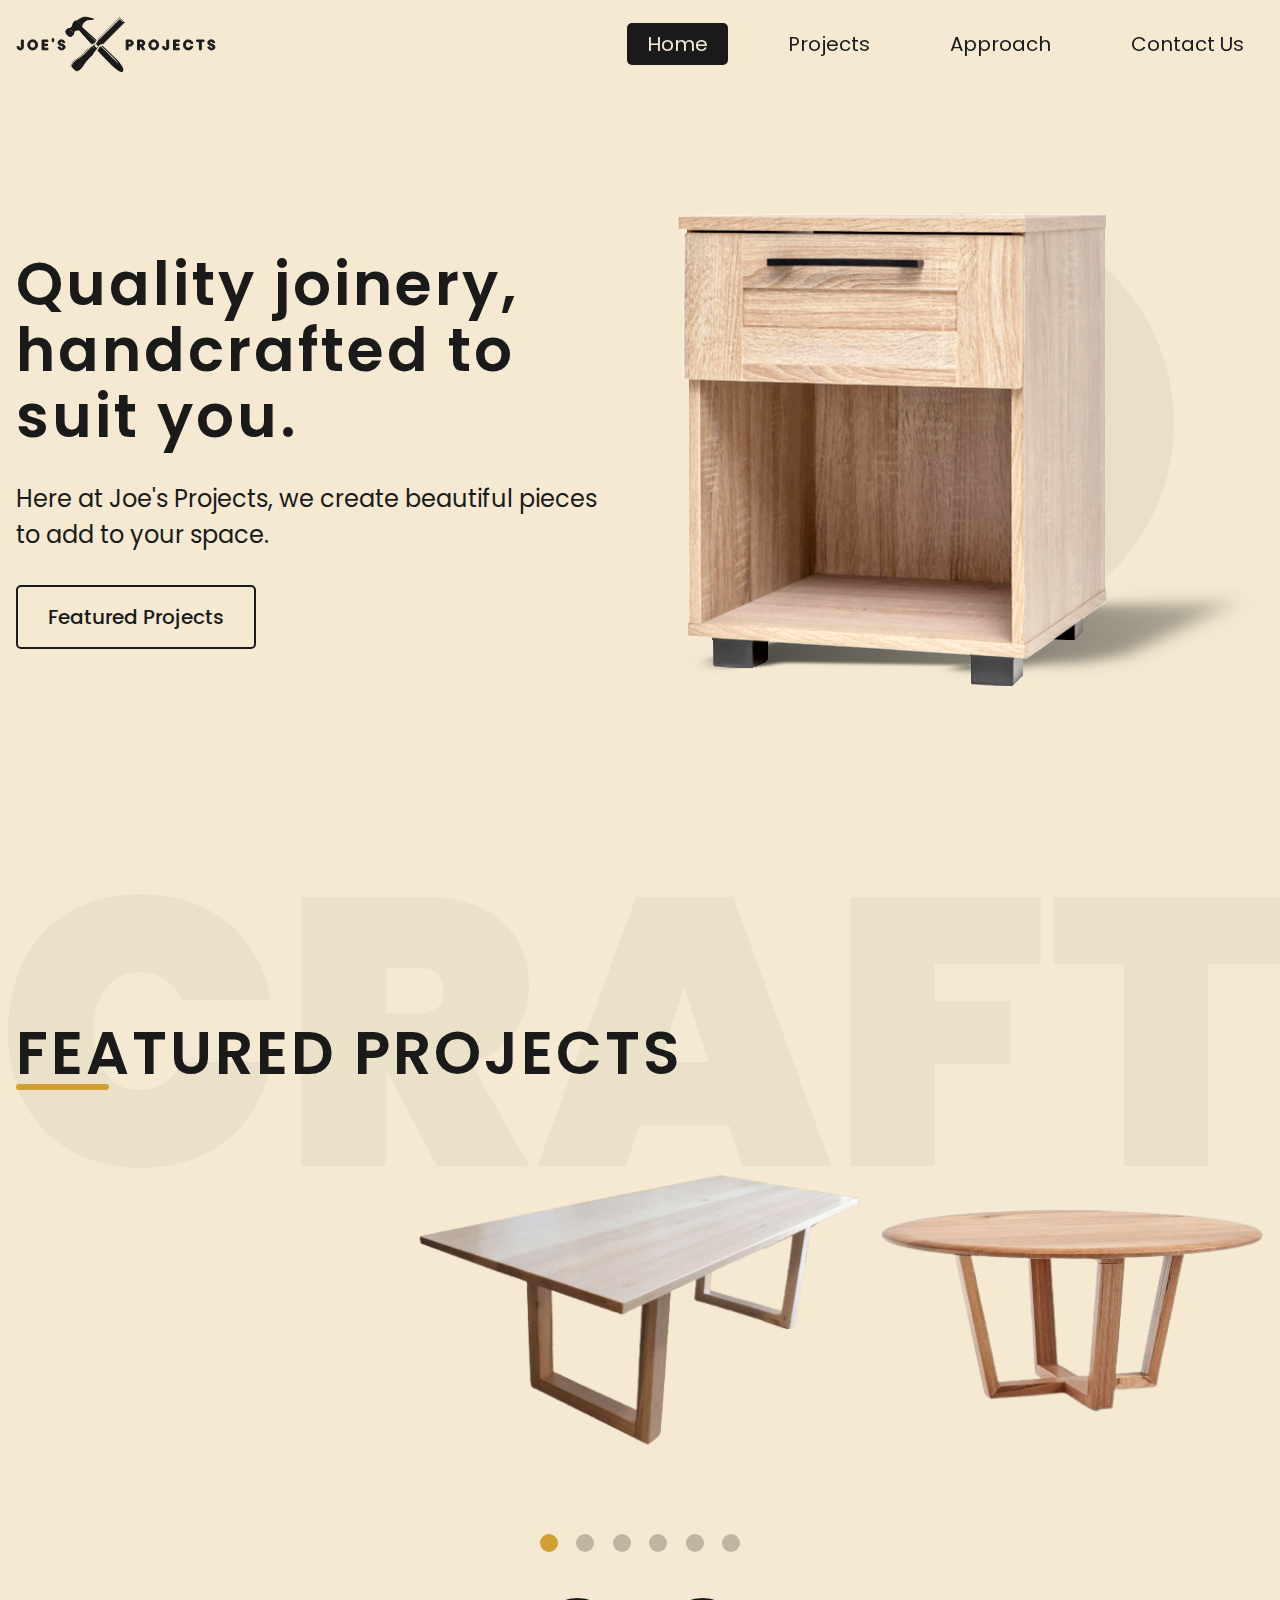
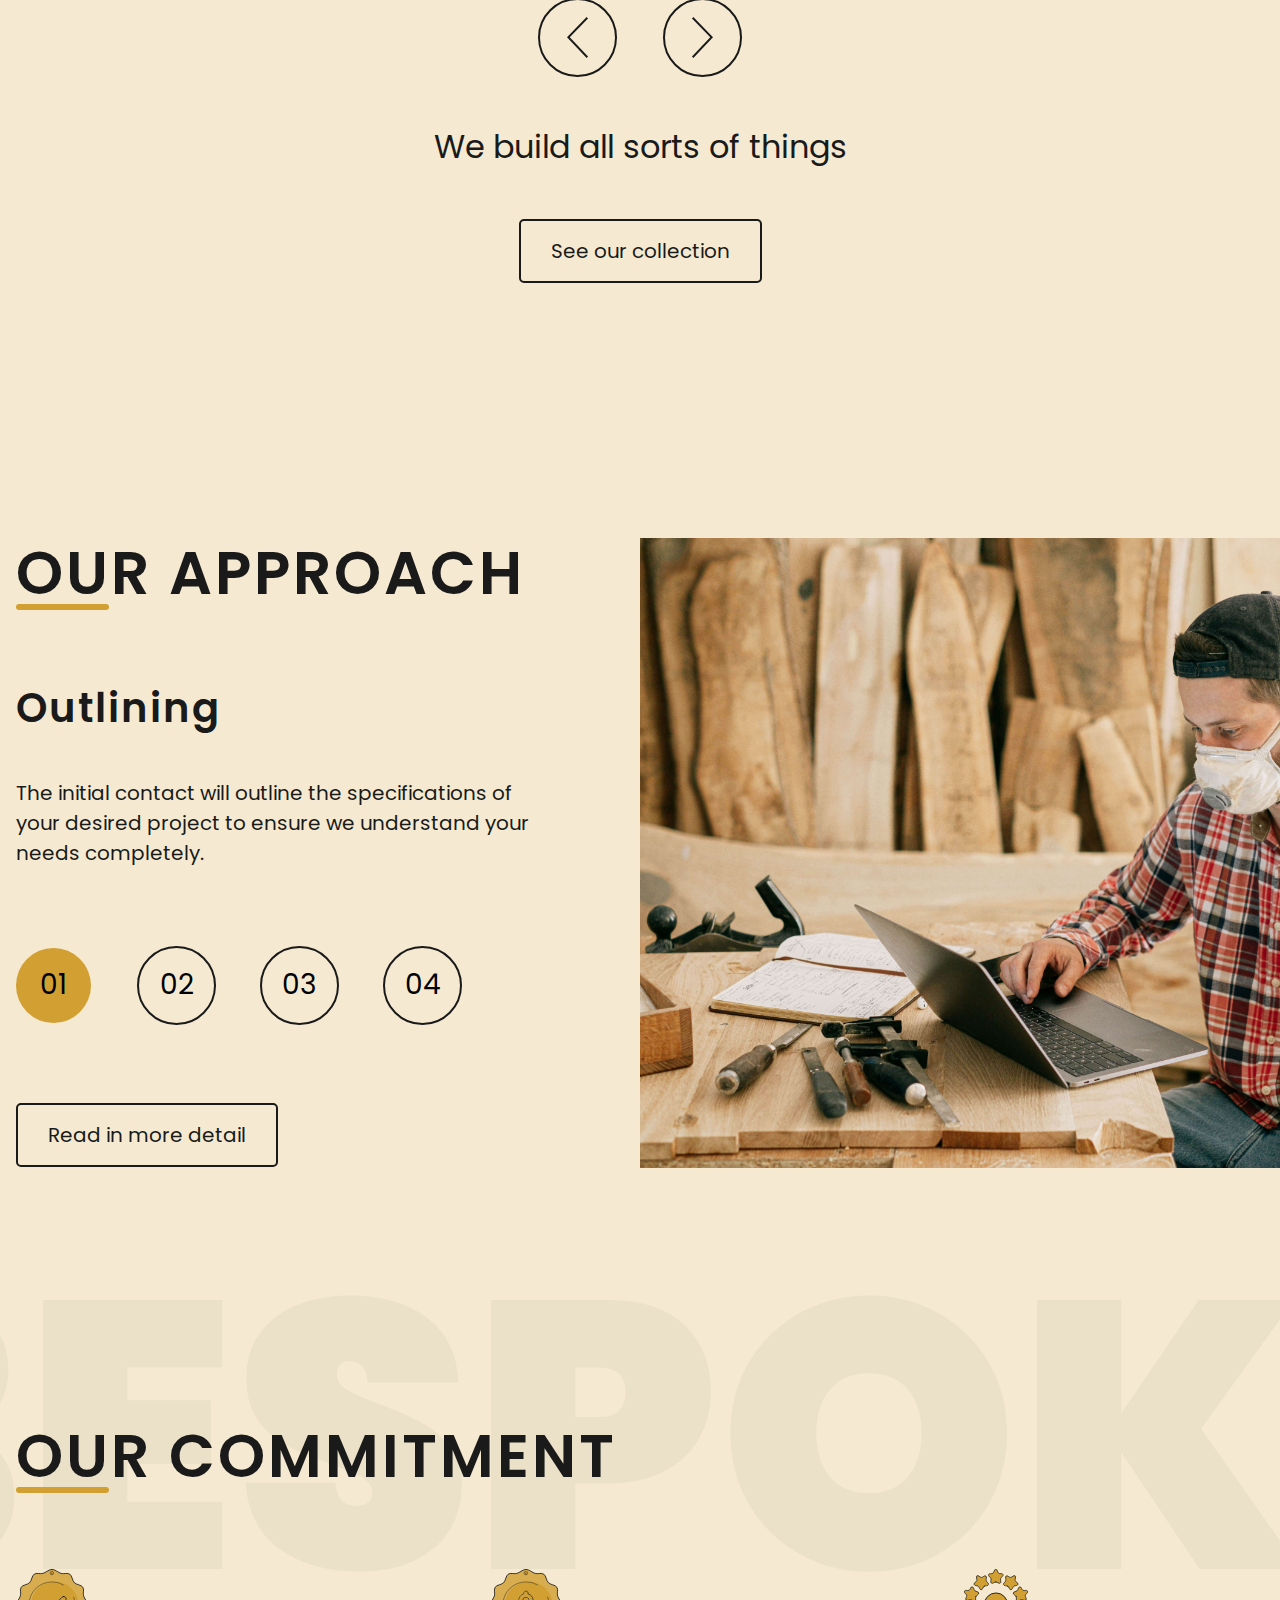
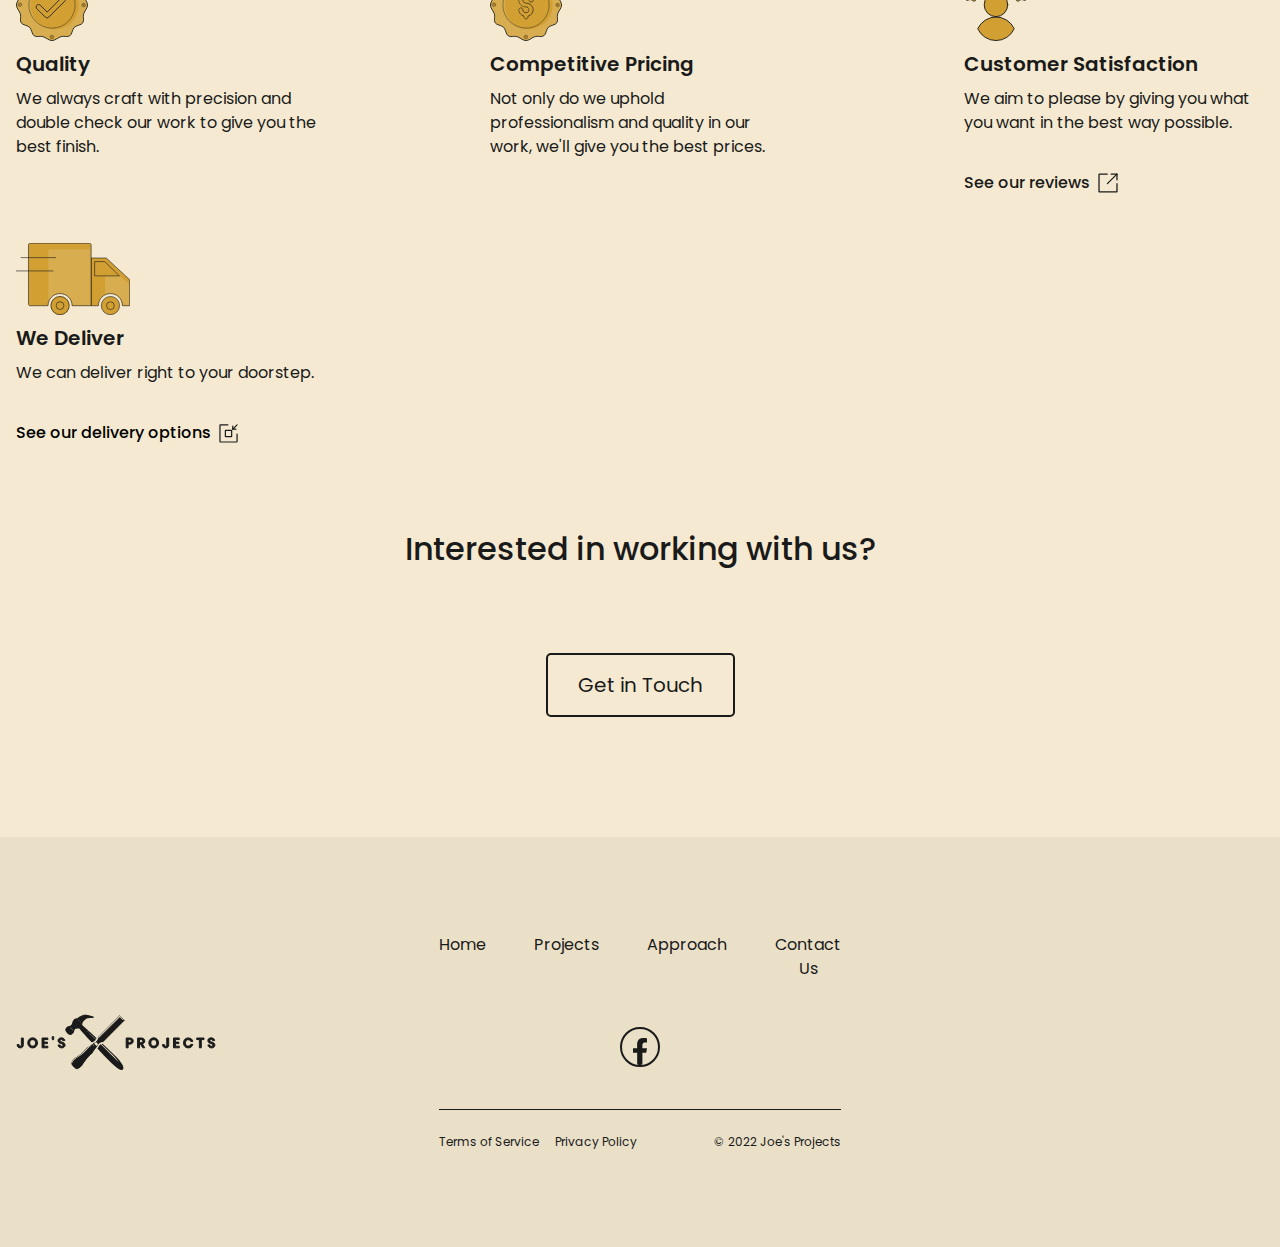
==== index.html @ 95c4b8c1 "Initial Commit" ====
<!DOCTYPE html>
<html lang="en">
<head>
    <meta charset="UTF-8">
    <meta http-equiv="X-UA-Compatible" content="IE=edge">
    <meta name="viewport" content="width=device-width, initial-scale=1.0">
    <title>Joe's Projects - Quality Joinery</title>

    <link rel="stylesheet" href="styles.css">

    <script src="./scripts/index.js" defer></script>
    <script src="./scripts/carousel.js" defer></script>
    <script src="./scripts/tabs.js" defer></script>
    <script src="./scripts/delivery-modal.js" defer></script>
</head>
<body>
    <a href="#main" class="skip-to-content">Skip to Content</a>

    <header class="primary-header">
        <div class="[ primary-header__container ] [ flex container ]">
            <a href="index.html">
                <img class="logo" src="./assets/logo.svg" alt="Joe's Projects">
            </a>

            <div class="nav-toggle-container">
                <div class="nav-toggle" role="button" aria-controls="primary-navigation" aria-expanded="false" aria-pressed="false">   
                    <span class="sr-only">Menu Toggle</span>
                </div>
            </div>

            <nav aria-label="primary navigation" data-visible="false" id="primary-navigation" class="[ primary-navigation ] [ fs-200 ]">        
                <ul class="[ primary-navigation__list ] [ flex ]">
                    <li>
                        <a class="[ primary-navigation__links active ] [ flex ]" href="index.html">Home</a>
                    </li>
                    <li>
                        <a class="[ primary-navigation__links ] [ flex ]" href="projects.html">Projects</a>
                    </li>
                    <li>
                        <a class="[ primary-navigation__links ] [ flex ]" href="approach.html">Approach</a>
                    </li>
                    <li>
                        <a class="[ primary-navigation__links ] [ flex ]" href="contact.html">Contact Us</a>
                    </li>
                </ul>
            </nav>
        </div>
    </header>    

    <main id="main">
        <header class="[ banner banner--home ] [ grid container ]">
            <div class="[ banner__content ] [ flex ]">
                <h1 class="fs-700">Quality joinery, handcrafted to suit you.</h1>
                <h3 class="fs-300">Here at Joe's Projects, we create beautiful pieces to add to your space.</h3>
                <a class="[ btn ] [ fs-200 fw-500 ]" href="#projects" data-align="start">Featured Projects</a>
            </div>
            <div class="banner__img">
                <img src="./assets/images/hero-image-transparent.png" alt="Bedside Table">
                <img class="banner__circle" src="./assets/circle.svg" alt="circle decoration">
            </div>
        </header>

        <section class="[ section ] [ grid fitscreen ]" aria-labelledby="projects">

            <h3 class="watermark uppercase">Craft</h3>

            <div class="[ section__content section__content--home ] [ grid container ]">               

                <h1 id="projects" class="[ section__title ] [ uppercase underline ]">Featured Projects</h1>

                <div class="[ section__carousel-container ] [ grid ]" aria-label="carousel">
                    <ul class="[ section__carousel ] [ flex ]" data-carousel>
                        <li class="[ section__carousel-item ] [ grid ]" data-carousel-item>
                            <img loading="lazy" src="./assets/images/tas-oak-dining-table-transparent.png" alt="tas oak dining table">
                        </li>
                        <li class="[ section__carousel-item ] [ grid ]" data-carousel-item>
                            <img loading="lazy" src="./assets/images/coffee-table-transparent.png" alt="coffee table">
                        </li>
                        <li class="[ section__carousel-item ] [ grid ]" data-carousel-item>
                            <img loading="lazy" src="./assets/images/shelf-transparent.png" alt="shelf">
                        </li>
                        <li class="[ section__carousel-item ] [ grid ]" data-carousel-item>
                            <img loading="lazy" src="./assets/images/dresser-transparent.png" alt="dresser">
                        </li>
                        <li class="[ section__carousel-item ] [ grid ]" data-carousel-item>
                            <img loading="lazy" src="./assets/images/coffee-table-2-transparent.png" alt="coffee table">
                        </li>
                        <li class="[ section__carousel-item ] [ grid ]" data-carousel-item>
                            <img loading="lazy" src="./assets/images/bedside-tables-transparent.png" alt="bedside tables">
                        </li>
                    </ul>
                </div>

                <div class="[ carousel-indicator-container ] [ flex ]" aria-label="carousel indicators">
                    <div class="carousel-indicator"></div>
                    <div class="carousel-indicator"></div>
                    <div class="carousel-indicator"></div>
                    <div class="carousel-indicator"></div>
                    <div class="carousel-indicator"></div>
                    <div class="carousel-indicator"></div>
                </div>

                <div class="[ carousel-btn-container ] [ flex ]">
                    <button class="[ carousel-btn hover-state ] [ grid ]" data-carousel-button="prev">
                        <img src="./assets/previous.svg" alt="previous button">
                    </button>
                    <button class="[ carousel-btn hover-state ] [ grid ]" data-carousel-button="next">
                        <img src="./assets/next.svg" alt="next button">
                    </button>
                </div>

                <p class="fs-500" style="text-align: center">We build all sorts of things</p>
                
                <a class="[ btn ] [ fs-200 ]" href="projects.html">See our collection</a>

            </div>
            
        </section>

        <section class="[ section ] [ grid fitscreen ]" aria-labelledby="approach">

            <div class="[ section__content section__content--home ] [ grid container ]" data-approach-content>               

                <div class="grid">
                    <h1 id="approach" class="[ section__title ] [ uppercase underline ]">Our Approach</h1>      
                    
                    <div class="section__tab-content-container">
                        <div class="tab-content" data-tab-content>
                            <h2>Outlining</h2>
                            <p class="fs-200">The initial contact will outline the specifications of your desired project to ensure we understand your needs completely.</p>
                        </div>

                        <div class="tab-content" data-tab-content>
                            <h2>Selection & Prep</h2>
                            <p class="fs-200">We'll use the finest Tasmanian Oak timber or procure any particular type of wood you'd like and begin to prep all the pieces.</p>
                        </div>

                        <div class="tab-content" data-tab-content>
                            <h2>Crafting</h2>
                            <p class="fs-200">With the art of craft, the pieces come together and form the ideal shape. We'll double check our work to ensure perfection.</p>
                        </div>

                        <div class="tab-content" data-tab-content>
                            <h2>Finishing</h2>
                            <p class="fs-200">We'll finish off with a thorough sanding and one or more layers of coating to give your piece a beatiful dark tone and long lasting protection.
                            </p>
                        </div>
                    </div>

                    <div class="[ tab-list ] [ flex ] [ fs-400 ]" aria-label="tabs" role="tablist">
                        <button id="outlining" aria-selected="false" role="tab" class="[ tab hover-state ] [ grid ]" tabindex="0">01</button>
                        <button id="selection" aria-selected="false" role="tab" class="[ tab hover-state ] [ grid ]" tabindex="-1">02</button>
                        <button id="crafting" aria-selected="false" role="tab" class="[ tab hover-state ] [ grid ]" tabindex="-1">03</button>
                        <button id="finishing" aria-selected="false" role="tab" class="[ tab hover-state ] [ grid ]" tabindex="-1">04</button>
                    </div>

                    <a class="[ btn ] [ fs-200 ]" href="process.html" data-align="start">Read in more detail</a>
                </div>

                <div class="video-container obj-fit">
                    <img loading="lazy" class="video" src="./assets/images/requirements.jpg" alt="Gathering your requirements">
                </div>

            </div>

        </section>

        <section class="[ section ] [ grid fitscreen ]" aria-labelledby="assurance">

            <h3 class="watermark uppercase">Bespoke</h3>

            <div class="[ section__content section__content--home ] [ grid container ]" data-assurance-content>

                <h1 id="assurance" class="[ section__title ] [ uppercase underline ]">Our Commitment</h1>
                
                <div class="section__card-container flex">
                    <div class="section__card grid">
                        <div>
                            <img loading="lazy" src="./assets/quality-icon.svg" alt="quality icon">
                            <p class="fs-200 fw-600">Quality</p>
                            <p class="">We always craft with precision and double check our work to give you the best finish.</p>
                        </div>
                    </div>

                    <div class="section__card grid">
                        <div>
                            <img loading="lazy" src="./assets/competitive-pricing-icon.svg" alt="competitive pricing icon">
                            <p class="fs-200 fw-600">Competitive Pricing</p>
                            <p class="">Not only do we uphold professionalism and quality in our work, we'll give you the best prices.</p>
                        </div>
                    </div>
                            

                    <div class="section__card grid">
                        <div>
                            <img loading="lazy" src="./assets/customer-satisfaction-icon-2.svg" alt="customer satisfaction icon">
                            <p class="fs-200 fw-600">Customer Satisfaction</p>
                            <p class="">We aim to please by giving you what you want in the best way possible.</p>
                        </div>
                        <a class="[ flex ] [ fw-500 ]" href="#facebook-page" target="_blank" style="--gap: .5rem; align-items: center">
                            <span>See our reviews</span>
                            <img width="20" height="20" src="./assets/new-tab-icon.svg" alt="new tab icon">
                        </a>
                    </div>
                            

                    <div class="section__card grid">
                        <div>
                            <img loading="lazy" src="./assets/delivery-icon.svg" alt="delivery icon">
                            <p class="fs-200 fw-600">We Deliver</p>
                            <p class="">We can deliver right to your doorstep.</p>
                        </div>
                        <button class="[ flex ] [ fw-500 ]" data-open-modal-btn style="--gap: .5rem; align-items: center">
                            <span>See our delivery options</span> 
                            <img width="20" height="20" src="./assets/dialog.svg" alt="new tab icon">
                        </button>
                    </div>
                </div>
                    

                <p class="fs-500 fw-500" style="text-align: center;">Interested in working with us?</p>

                <a class="[ btn ] [ fs-200 ]" href="contact.html">Get in Touch</a>  
            </div>

            <dialog class="[ modal modal--delivery ]" data-delivery-modal>

                <div class="[ modal__container ] [ grid container ]">
                    <div role="button" aria-pressed="false" class="[ close-btn-container ] [ grid ]" data-close-btn>
                        <div class="close-btn">   
                            <span class="sr-only">Close Menu</span>
                        </div>
                    </div>
                
                    <div class="[ modal__content ] [ grid ]">
                        <div class="flow">
                            <div class="modal__delivery-type">
                                <p class="fs-400 fw-500">Personal Delivery</p>
                            </div>
                            <div class="[ modal__icon ] [ flex ]">
                                <img src="./assets/delivery-car-icon.svg" alt="car">
                            </div>
                            <div class="modal__text">
                                <p class="fs-200">We'll personally deliver your order within a 200km radius of our operating quarters, and depending on the size or quantity of your order.</p>
                                <p  style="margin-block-start: 1rem"><span class="fw-500 text-tertiary">Rate:</span> $50 + $2/km anywhere beyond a 50km radius</p>
                            </div>
                        </div>
                        
                        <div class="flow">
                            <div class="modal__delivery-type">
                                <p class="fs-400 fw-500">Courier Service</p>
                            </div>
                            <div class="[ modal__icon ] [ flex ]">
                                <img src="./assets/delivery-icon.svg" alt="truck">
                            </div>
                            <div class="modal__text">
                                <p class="fs-200">We have a courier service which can deliver where ever you'd like. Details about cost can be given upon receiving a quote from the courier.</p>
                            </div>
                        </div> 
                    </div>
                </div>

            </dialog>

        </section>
    </main>

    <footer class="[ footer ] [ bg-secondary ]">
        <div class="[ footer__container ] [ grid container ]">
            <div class="footer__logo">
                <a href="index.html">
                    <img class="logo" src="./assets/logo.svg" alt="Joe's Projects">
                </a>
            </div>
            <div class="[ footer__content ] [ grid ]">
                <nav class="footer__upper" aria-label="primary navigation">
                    <ul class="[ footer__upper-nav ] [ flex ]">
                        <li><a href="index.html">Home</a></li>
                        <li><a href="projects.html">Projects</a></li>
                        <li><a href="approach.html">Approach</a></li>
                        <li><a href="contact.html">Contact Us</a></li>
                    </ul>
                </nav>
                <div class="[ footer__middle hover-state ] [ grid ]">
                    <a href="#facebook"><img src="./assets/facebook-icon.svg" alt="facebook link"></a>
                </div>
                <div class="[ footer__lower ] [ flex ]">            
                    <ul class="[ footer__lower-nav ] [ flex ]">
                        <li>
                            <a href="#terms">Terms of Service</a>
                        </li>
                        <li>
                            <a href="privacy-policy.html">Privacy Policy</a>
                        </li>
                    </ul>
                    <p>&copy; 2022 Joe's Projects</p>
                </div>
            </div>
        </div>
    </footer>
</body>
</html>
---- styles.css ----
@import url('https://fonts.googleapis.com/css2?family=Poppins:wght@400;500;600;700&display=swap');

:root {
    --clr-primary: 42 64% 89%;
    --clr-secondary: 42 45% 85%;
    --clr-tertiary: 41 64% 51%;
    --clr-light: 60 40% 96%;
    --clr-dark: 0 0% 10%;

    --ff-sans: 'Poppins', sans-serif;

    --fs-700: 2rem;
    --fs-600: 1.75rem;
    --fs-500: 1.5rem;
    --fs-400: 1.25rem;
    --fs-300: 1rem;
    --fs-200: 1rem;

    --fw-900: 900;
    --fw-700: 700;
    --fw-600: 600;
    --fw-500: 500;

    --letter-spacing-1: 0.1em;
    --letter-spacing-2: 0.075em;
    --letter-spacing-3: 0.05em;
    --letter-spacing-4: 0.025em;

    --nav-padding: 2em;

    --nav-link-padding-block: .3em;
    --nav-link-padding-inline: 1em;

    --btn-padding-block: .75em;
    --btn-padding-inline: 1.5em;

    --footer-padding-block: 6rem;
}

@media (min-width: 48em) {
    :root {
        --fs-700: 2.5rem;
        --fs-600: 2rem;
        --fs-500: 1.75rem;
        --fs-400: 1.5rem;
        --fs-300: 1.25rem;
    }
}

@media (min-width: 64em) {
    :root {
        --fs-800: 23.75rem;
        --fs-700: 3.75rem;
        --fs-600: 2.5rem;
        --fs-500: 2rem;
        --fs-400: 1.75rem;
        --fs-300: 1.5rem;
        --fs-200: 1.25rem;
    }
}

/* ----------------- */
/*       Reset       */
/* ----------------- */

*,
*::before,
*::after {
    box-sizing: border-box;
}

html { scroll-behavior: smooth; }

body,
h1,
h2,
h3,
h4,
h5,
p,
figure,
picture {
    margin: 0;
    font-weight: 400;
}

body {
    min-height: 100vh;
    line-height: 1.5;
}

img,
picture {
    max-width: 100%;
    display: block;
}

input,
button,
textarea,
select {
    font: inherit;
    margin: 0;
}

ol,
ul {
    list-style: none;
    padding: 0;
    margin: 0;
}

button {
    padding: 0;
    background: none;
    border: 0;
}

a {
    color: unset;
    text-decoration: none;
}

@media (prefers-reduced-motion: reduce) {
    *,
    *::before,
    *::after {
        animation-duration: 0.01ms !important;
        animation-iteration-count: 1 !important;
        transition-duration: 0.01ms !important;
        scroll-behavior: auto !important;
    }
}

/* ----------------- */
/*      Globals      */
/* ----------------- */

body {
    background-color: hsl( var(--clr-primary) );
    color: hsl( var(--clr-dark) );
    font-family: var(--ff-sans);
    overflow-x: hidden;
}

h1,
h2 {
    font-weight: var(--fw-600);
    line-height: 1.1;
    letter-spacing: var(--letter-spacing-3);
}

h1 {
    font-size: var(--fs-700);
}

h2 { font-size: var(--fs-600); }

p { max-width: 65ch; }

button,
a,
div[role="button"] { cursor: pointer; }

:focus { outline: 1px solid hsl( var(--clr-dark) ); } 

/*
    1. General stylings
    1.1 Primary Header
    1.2 Navigation Toggle
    1.3 Primary Navigation
    1.4 Footer
    1.5 Modal
    1.6 Call-to-Action Buttons and Close Button
    1.7 Hover State for Interactive Elements
*/

/* 1.1 Primary Header */
.scroll-down .primary-header { transform: translateY(-100%); }

.primary-header {
    position: fixed;
    inset-inline: 0;
    z-index: 400;
    transition: .5s ease-in-out;
}

.primary-header__container {
    justify-content: space-between;
    align-items: center;
    padding: 1rem;
}

.logo { width: 100px; }

@media (min-width: 48em) {
    .logo { width: 150px; }
}

@media (min-width: 64em) {
    .logo { width: 200px; }
}

/* 1.2 Navigation Toggle */
.nav-toggle-container {
    display: grid;
    place-items: center end;
    position: relative;
    z-index: 300;
    width: 30px;
    height: calc(1rem + 3px * 3);
    cursor: pointer;
}

.nav-toggle { 
    position: relative; 
    width: 17px;
}

.nav-toggle::before,
.nav-toggle::after {
    content: '';
    position: absolute;
    inset-inline-end: 0;
}

.nav-toggle::before { 
    inset-block-start: -0.5rem; 
    width: 28px;
}

.nav-toggle::after { 
    inset-block-end: -0.5rem; 
    width: 28px;
}

.nav-toggle,
.nav-toggle::before,
.nav-toggle::after {
    height: 2px;
    background-color: hsl( var(--clr-dark) );
    border: 0;
    border-radius: 1.25rem;
    transition: 600ms cubic-bezier(.78,-0.37,.22,1.34);
}

.nav-toggle.inverse,
.nav-toggle.inverse::before,
.nav-toggle.inverse::after {
    background-color: hsl( var(--clr-primary) );
}

/* navigation toggle transition */
.nav-toggle[aria-pressed="true"]::before { opacity: 0; }

.nav-toggle[aria-pressed="true"],
.nav-toggle[aria-pressed="true"]::after { 
    width: 28px;
    background-color: hsl( var(--clr-primary) ); 
}

.nav-toggle[aria-pressed="true"] { transform: rotate(45deg); }

.nav-toggle[aria-pressed="true"]::after { 
    transform: rotate(-90deg) translateX(0.5rem); 
}

@media (min-width: 48em) {
    .nav-toggle-container { display: none; }
}

/* 1.3 Primary Navigation */
.primary-navigation__list { --gap: 2em; }

@media (max-width: 47.99em) {
    .primary-navigation {
        position: fixed;
        inset: 0;
        background-color: hsl( var(--clr-dark) );
        color: hsl( var(--clr-primary) );
        overflow-y: auto;
        transform: translateX(100%);
        transition: transform 300ms cubic-bezier(0.45, 0.05, 0.55, 0.95);
    }

    .primary-navigation[data-visible="true"] { transform: translateX(0); }

    .primary-navigation__list {
        flex-direction: column;
        align-items: center;
        justify-content: center;
        height: 100%;
        padding-block-end: calc(var(--nav-padding) + 24px);
        font-size: 1.75rem;
    }

    .primary-navigation__links { 
        justify-content: space-between;
        padding-inline: calc(var(--nav-padding) + 24px); 
    }
}

@media (min-width: 48em) {
    .primary-navigation__list {
        justify-content: flex-end;
        position: relative;
        width: max-content;
    }

    .primary-navigation__links {
        padding: var(--nav-link-padding-block) var(--nav-link-padding-inline);
        border-radius: 5px;
        transition: background-color 250ms ease-in-out;
    }

    .primary-navigation__links:hover,
    .primary-navigation__links:focus,
    .active {
        background-color: hsl( var(--clr-dark) );
        color: hsl( var(--clr-primary) );
    }

    .primary-navigation[data-inverse-state="inverse"] {
        color: hsl( var(--clr-primary) );
    }

    .primary-navigation[data-inverse-state="inverse"] .primary-navigation__links:hover,
    .primary-navigation[data-inverse-state="inverse"] .primary-navigation__links:focus,
    .primary-navigation[data-inverse-state="inverse"] .active {
        background-color: hsl( var(--clr-primary) );
        color: hsl( var(--clr-dark) );
    }
}

/* 1.4 Footer */
@media (max-width: 47.99em) {
    .footer { margin-block-start: 5rem; }
}

.footer { padding-block: var(--footer-padding-block); }

.footer__container { justify-items: center;}

.footer__content { 
    justify-items: center; 
    text-align: center;
}

.footer__content > * { width: 100%; }

.footer__upper-nav,
.footer__lower,
.footer__lower-nav { flex-direction: column; }

.footer__lower-nav { margin-block-end: 2rem; }

.footer__middle {
    place-items: end center;
    width: 36px;
}

.footer__lower { 
    position: relative; 
    margin-block-start: 1.25rem;
    font-size: 0.75em;
}

.footer__lower::before {
    content: '';
    position: absolute;
    inset-block-start: -1.5rem;
    inset-inline: 0;
    border-top: 1px solid hsl( var(--clr-dark) );
}

@media (min-width: 48em) {
    .footer__upper-nav { --gap: 3rem; }

    .footer__upper-nav,
    .footer__lower,
    .footer__lower-nav { flex-direction: row; }

    .footer__lower { justify-content: space-between; }

    .footer__lower-nav { margin-block-end: 0; }
}

@media (min-width: 64em) {
    .footer__container { grid-template-columns: repeat(3, 1fr); }

    .footer__logo { place-self: center start; }

    .footer__content { place-self: center; }
}

/* 1.5 Modal */
.modal {
    max-width: 1200px;
    background-color: hsl( var(--clr-dark) );
    border: 0;
    color: hsl( var(--clr-light) );
    opacity: 0;
    transition: opacity 200ms ease-in-out;
}

.modal::backdrop {
    background-color: #1a1a1a;
    opacity: .75;
}

.modal__container { 
    --gap: 1rem;
    align-items: center; 
    position: relative;
    width: 100%;
    height: 100%;
    padding-block: 2.625rem;
}

@media (max-width: 63.99em) {
    .modal {
        width: 100%;
        height: 100%;
        max-width: 100vw;
        max-height: 100vh;
    }

    .modal__container { --gap: 3rem; }
}

/* 1.6 Call-to-Action Buttons and Close Button */
.btn {
    place-self: center;
    padding: var(--btn-padding-block) var(--btn-padding-inline);
    border: 2px solid hsl( var(--clr-dark) );
    border-radius: 5px;
    transition: 250ms ease-in-out;
}

.btn:hover,
.btn:focus-within { 
    outline: 0;
    background-color: hsl( var(--clr-dark) );
    color:hsl( var(--clr-primary) ); 
}

@media (min-width: 64em) {
    .btn[data-align="start"] { place-self: start; }
}

.close-btn-container {
    place-content: center;
    place-self: start end;
    position: absolute;
    z-index: 1;
    width: 32px;
    aspect-ratio: 1;
    padding: 1.25rem;
    border: 2px solid hsl( var(--clr-light) );
    border-radius: 5px;
}

.close-btn {
    position: relative;
    width: 20px;
    transform: rotate(45deg);
}

.close-btn,
.close-btn::after {
    height: 2px;
    background-color: hsl( var(--clr-light) );
    border-radius: 5px;
}

.close-btn::after {
    content: '';
    position: absolute;
    inset-inline: 0;
    transform: rotate(-90deg);
}

/* 1.7 Hover State for Interactive Elements */
.hover-state {
    position: relative;
    z-index: 1;
    aspect-ratio: 1;
    cursor: pointer;
}

.hover-state::before,
.hover-state::after {
    content: '';
    position: absolute;
    z-index: -1;
    border-radius: 50%;
}

.hover-state::before {
    inset: 0;
    outline: 2px solid hsl( var(--clr-dark) ); 
    transition: outline 50ms ease;
}

.hover-state::after {
    inset: -1px;
    background-color: hsl( var(--clr-tertiary) );
    transform: scale(0);
    transition: transform 250ms ease;
}

.hover-state:hover::before,
.hover-state:focus::before { outline: 0; }

.hover-state:hover::after,
.hover-state:focus::after { transform: scale(1); }

/* home page */

/* banner */
.banner {
    align-items: center;
    position: relative;
    width: 100%;
    height: 100vh;
}

.banner--contact { max-height: 640px; }

.banner__content {
    --gap: 2rem;
    flex-direction: column;
    align-items: center;
    justify-self: center;
    text-align: center;
}

.banner__img { display: none; }

@media (min-width: 48em) {
    .banner__content { width: 75%; }
}

@media (min-width: 64em) {
    .banner--home { grid-template-columns: repeat(2, 1fr); }

    .banner__content {
        align-items: flex-start;
        justify-self: start;
        width: 100%;
        text-align: start;
    }

    .banner__title {
        width: 100%;
        text-align: center;
    }

    .banner__img { 
        display: grid; 
        justify-items: center;
        position: relative;
    }

    .banner__img :first-child { justify-self: end; }

    .banner__circle { 
        position: absolute; 
        z-index: -1;
        width: 70%;
    }
}

/* sections */
.section { 
    align-items: center;
    position: relative; 
}

.watermark { display: none; }

@media (min-width: 64em) {
    .watermark { 
        display: block;
        place-self: start center;
        position: absolute;
        z-index: -1;
        font-size: var(--fs-800);
        font-weight: 900;
        line-height: 0.7;
        opacity: .04;
    }
}

.section__content { 
    place-items: center;
    width: 100%;
}

.section__content[data-approach-content],
.section__content[data-assurance-content] { --gap: 5rem; }

.section__title { 
    justify-self: center; 
    text-align: center;
}

@media (min-width: 48em) {
    .section__content--home { padding-block: 7.5rem; }
}

@media (min-width: 64em) {
    .section__content--projects { padding-block: 15rem; }

    .section__content[data-approach-content] { 
        grid-auto-flow: column; 
        place-items: center start;
    }

    .section__title { 
        justify-self: start; 
        text-align: start;
    }
}

@media (min-width: 121em) {
    .section__content--home { position: relative; }
}

.section__carousel-container { 
    place-items: center;
    position: relative;
    width: 100%;
    padding-block: 3rem;
    /* background-color: hsl( var(--clr-secondary) ); */
    overflow: hidden;
    /* box-shadow: 0 0 0 100vmax hsl( var(--clr-secondary) ); */
    /* clip-path: inset(0 -100vmax); */
}

.section__carousel {
    --gap: 3rem;
    --items-in-view: 1.25;
    width: calc(100% / var(--items-in-view));
    min-height: 100%;
    transform: translateX(0);
    transition: transform 1s cubic-bezier(.58,.01,.17,1);
}

.section__carousel-item {
    place-items: center;
    flex: 0 0 100%;
}

@media (min-width: 48em) {
    .section__carousel { --items-in-view: 3.25; }

    .current-item { transform: scale(1.15); }
}

.carousel-indicator-container,
.carousel-btn-container {
    --gap: 0;
    align-items: center;
    justify-content: space-between;
    width: clamp(100px, 16vw + 1rem, 200px)
}

.carousel-indicator { 
    width: clamp(10px, 2vw, 18px);
    aspect-ratio: 1;
    background-color: hsl( var(--clr-dark) / .25 );
    border-radius: 50%;
    cursor: pointer;
}

.current-indicator { background-color: hsl( var(--clr-tertiary) ); }

.carousel-btn,
.tab { 
    place-items: center;
    width: clamp(40px, 6vw + 1rem, 75px);
    border-radius: 50%;
}

.carousel-btn:focus,
.tab:focus { outline: 0; }

@media (max-width: 63.99em) {
    .carousel-btn img { height: 80%; }
}

.tab-content { 
    display: none;
    text-align: center;
}

.current-tab-content { 
    display: grid; 
    gap: 3rem;
}

.tab[aria-selected="true"] { background-color: hsl( var(--clr-tertiary) ); }

.tab[aria-selected="true"]::before { outline: 0 !important; }

.tab-content > p { max-width: 45ch; }

.video-container { display: none; }

@media (min-width: 64em) {
    .video-container { 
        display: block; 
        position: absolute; 
        inset-inline-end: 0;      
        z-index: -1;
        width: 40%;
        height: 70%;
    }
}

@media (min-width: 75em) {
    .video-container { width: 50%; }
}

.tab-list { 
    --gap: 1rem;
    justify-content: space-evenly; 
}

@media (min-width: 48em) {
    .tab-list { 
        --gap: 3rem; 
        justify-content: center;
    }
}

@media (min-width: 64em) {
    .tab-content { text-align: start; }

    .tab-list { justify-content: flex-start; }
}

.section__card-container {
    --gap: 3rem;
    flex-wrap: wrap;
    align-items: flex-start;
    justify-content: center;
    width: 100%;
}

.section__card { 
    --gap: 1.75rem;
    justify-items: center;
    max-width: 30ch;
    text-align: center;
}

.section__card > div > * { margin-block-end: .5rem; }

.section__card > div > img { 
    margin-inline: auto;
    height: 72px; 
}

@media (min-width: 45em) {
    .section__card { align-self: stretch; }

    .section__card > a,
    .section__card > button { 
        align-self: end;
        height: 24px; 
    }
}

@media (min-width: 64em) {
    .section__card-container { justify-content: space-between; }

    .section__card {  
        justify-items: start;
        text-align: start;
    }

    .section__card > div > img { 
        margin-inline: 0;
        height: 72px; 
    }
}

/* delivery modal */
.modal__content { 
    place-items: center;
    margin-block: .5rem;
    text-align: center;
}

@media (max-width: 47.99em) {
    .modal__delivery-type { margin-inline: auto; }
}

.modal__delivery-type {
    position: relative;
    width: max-content;
}

.modal__delivery-type::after {
    content: '';
    position: absolute;
    inset-block-end: 0;
    inset-inline: 0;
    border-bottom: 2px solid hsl( var(--clr-tertiary) );
}

.modal__icon { justify-content: center; }

.modal__icon img {
    width: 100px;
    aspect-ratio: 1;
}

@media (min-width: 48em) {
    .modal__content {
        grid-auto-flow: column;
        align-items: start;
        text-align: start;
    }

    .modal__content > * { width: 90%; }

    .modal__icon { justify-content: flex-start; }
}

/* projects page */
.category-select-container {
    position: relative;
    width: 100%;
    margin-block: 1rem 3rem;
    border: 2px solid hsl( var(--clr-dark) );
    border-radius: 5px;
}

.category-select {
    width: 100%;
    padding: .5em .75em;
    background-color: transparent;
    border: 0;
    cursor: pointer;
    appearance: none;
}

.dropdown-arrow {
    position: absolute;
    inset-block-start: 50%;
    inset-inline-end: 1rem;
    transform: translateY(-50%);
    pointer-events: none;
}

.projects-grid { grid-auto-rows: 1fr; }

@media (min-width: 48em) {
    .category-select-container {
         width: min(calc(50% - 1.5rem), 430px); 
         margin-block-end: 5rem;
    }

    .projects-grid { grid-template-columns: repeat(2, 1fr); }
}

@media (min-width: 64em) {
    .projects-grid { 
        --gap: 5rem; 
        grid-template-columns: repeat(3, 1fr); 
    }
}

.project-container {
    position: relative;
    z-index: 99;
    border-radius: 5px;
    cursor: pointer;
}

@media (min-width: 64em) {
    .project-container {
        transition: all 600ms cubic-bezier(.46,.03,.52,.96);
    }
}

.project-container .close-btn-container {
    position: absolute;
    inset-inline-end: 0;
    margin: 1rem;
    z-index: 101;
    opacity: 0;
    transition: opacity 1s cubic-bezier(.8,.01,.19,.98);
}

.project-image { 
    height: 100%; 
    border-radius: 5px;
    overflow: hidden;
}

/* 
    project modal
    mobile/tablet image expand 
*/
@media (max-width: 67.5em) {
    .modal__project-image {
        place-content: center;
        position: absolute;
        width: 100%;
        height: 100%;
        min-width: 100vw;
        min-height: 100vh;
        margin-inline-start: 50%;
        transform: translateX(-50%);
    }

    .modal__project-image img {
        width: 100%;
        height: 100%;
        margin-inline: auto;
        object-fit: contain;
    }
}

/* desktop image expand */
@media (min-width: 67.51em) {
    .enlarge {
        z-index: 100;
        transform: scale(1.75);
        box-shadow: 0px 0px 18px 0px hsl( var(--clr-dark) / .6 );
    }

    .enlarge .close-btn-container { 
        opacity: 1; 
        transform: scale(1);
    }
}

/* process page */
.section[data-background="secondary"] { background-color: hsl( var(--clr-secondary) ); }

.section__content--approach {
    max-height: 100vh;
    padding-block: 3rem;
}

.section-approach__images-container { 
    position: relative; 
    width: 100%;
}

.section-approach__svg-container {
    position: absolute;
    z-index: 40;
    width: 100%;
    overflow: hidden;
}

@media (max-width: 47.99em) {
    .section-approach__svg-container {
        justify-self: end;
        inset-block-end: 0;
        height: 150px;
        text-align: end;
        transform: translateY(75px);
    }
}

@media (max-width: 63.99em) {
    .section-approach__image {
        min-width: 100vw;
        aspect-ratio: 2 / 1;
        margin-inline: calc(50% - 50vw);
    }
}

.section-approach__content {
    flex-direction: column;
}

.svg {
    display: inline-block;
    height: 100%;
    vertical-align: middle;
    fill: transparent;
    stroke: hsl( var(--clr-dark) );
    stroke-width: 2.5;
}

.selection.svg { width: 75%; }

.animate-svg .clr-primary > * {
    animation: dashOffset 2s ease forwards,
               fillColourPrimary 500ms 2s ease forwards;
}

.animate-svg .clr-secondary > * {
    animation: dashOffset 2s ease forwards,
               fillColourSecondary 500ms 2s ease forwards;
}

.animate-svg .clr-tertiary > * {
    animation: dashOffset 2s ease forwards,
               fillColourTertiary 500ms 2s ease forwards;
}

.animate-svg .clr-dark > * {
    animation: dashOffset 2s ease forwards,
               fillColourDark 500ms 2s ease forwards;
}

@keyframes dashOffset {
    to { stroke-dashoffset: 0; }
}

@keyframes fillColourPrimary {
    to { fill: hsl( var(--clr-primary) ); }
}

@keyframes fillColourSecondary {
    to { fill: hsl( var(--clr-secondary) ); }
}

@keyframes fillColourTertiary {
    to { fill: hsl( var(--clr-tertiary) ); }
}

@keyframes fillColourDark {
    to { fill: hsl( var(--clr-dark) ); }
}

.section-approach__heading > * { 
    font-size: var(--fs-700); 
    font-weight: var(--fw-600);
}

.section-approach__text { font-size: var(--fs-300); }

@media (min-width: 48em) {
    .section-approach__images-container {
        grid-auto-flow: column;
        align-items: center;
    }

    .section-approach__svg-container { height: 175px; }

    .section-approach__svg-container.even { text-align: end; }

    .section:nth-of-type(1) .section-approach__image { clip-path: polygon(25% 0%, 100% 0%, 100% 100%, 50% 100%); }
    .section:nth-of-type(2) .section-approach__image { clip-path: polygon(0% 0%, 75% 0%, 50% 100%, 0% 100%); }
    .section:nth-of-type(3) .section-approach__image { clip-path: polygon(50% 0%, 100% 0%, 100% 100%, 25% 100%); }
    .section:nth-of-type(4) .section-approach__image { clip-path: polygon(0% 0%, 75% 0%, 50% 100%, 0% 100%); }
}

@media (min-width: 64em) {
    .section__content--approach {
        grid-auto-flow: column;
        align-items: center;
        height: 100vh;
    }

    .section-approach__images-container { align-self: stretch; }

    .section-approach__images-container[data-order="1"] { grid-column: 2 / 3; }

    .section-approach__svg-container { height: 225px; }

    .section-approach__content { --gap: 5rem; }

    .section-approach__heading {
        padding-inline-start: 2.5rem;
        border-inline-start: 7px solid hsl( var(--clr-dark) );
    }

    .section-approach__content[data-alignment="end"] > * { text-align: end; }

    .section-approach__content[data-alignment="end"] > .section-approach__heading { 
        padding-inline-end: 2.5rem; 
        border-inline-start: 0;
        border-inline-end: 6px solid hsl( var(--clr-dark) );
    }

    .section:nth-of-type(1) .section-approach__image { clip-path: polygon(0% 0%, 100% 0%, 100% 100%, 25% 100%);  }
    .section:nth-of-type(2) .section-approach__image { clip-path: polygon(0% 0%, 75% 0%, 100% 100%, 0% 100%); }
    .section:nth-of-type(3) .section-approach__image { clip-path: polygon(25% 0%, 100% 0%, 100% 100%, 0% 100%); }
    .section:nth-of-type(4) .section-approach__image { clip-path: polygon(0% 0%, 100% 0%, 75% 100%, 0% 100%); }

    .section-approach__text { max-width: 45ch; }
}

/* contact page */
.sections-wrapper { 
    --gap: 0;
    flex-direction: column; 
}

.section__content--contact { 
    --gap: 3rem;
    padding: 3rem !important; 
}

.section__contact-container { text-align: center; }

.section__contact-title span { position: relative; }

.section__contact-title span::after {
    content: '';
    position: absolute;
    inset-block-end: 0;
    inset-inline: 0;
    height: 2px;
    background-color: hsl( var(--clr-tertiary) );
}

.section__form input,
.section__form textarea { 
    width: 100%; 
    padding-block: .25rem;
    background-color: transparent;
    border: 2px solid hsl( var(--clr-dark) );
    border-radius: 5px;
}

.section__form input:focus,
.section__form textarea:focus {
    border: 2px solid hsl( var(--clr-tertiary) );
    outline: 0;
}

textarea { resize: none; }

.submit-btn { 
    width: 100%; 
    background-color: hsl( var(--clr-dark) );
    border: 0;
    color: hsl( var(--clr-primary) );
    letter-spacing: var(--letter-spacing-1);
}

.submit-btn:hover,
.submit-btn:focus { 
    background-color: hsl( var(--clr-tertiary) );
    color: hsl( var(--clr-dark) );
}

@media (min-width: 64em) {
    .sections-wrapper { 
        flex-direction: row;
        align-items: center;
        justify-content: center;
        padding-block: 7.5rem;
    }

    .section__content--contact { 
        justify-items: center; 
        min-width: 32.5em;
    }

    .section__contact-container { 
        width: 50%;
        text-align: start; 
    }

    .section__contact-title[data-form-title] { justify-self: start; }
}

/* ----------------- */
/*     Utilities     */
/* ----------------- */

/* layout */
.flex {
    display: flex;
    gap: var(--gap, 1rem);
}

.grid {
    display: grid;
    gap: var(--gap, 3rem);
}

.container {
    max-width: 92.75rem;
    padding-inline: 1rem;
    margin-inline: auto;
}

.full-width {
    width: 100vw;
    margin-inline-start: 50%;
    transform: translateX(calc(-50% - 2.5rem));
}

.fitscreen { min-height: 100vh; }

.obj-fit img {
    width: 100%;
    height: 100%;
    object-fit: cover;
}

.sr-only {
    position: absolute;
    width: 1px;
    height: 1px;
    padding: 0;
    margin: -1px;
    border: 0;
    overflow: hidden;
    clip: rect(0, 0, 0, 0);
    white-space: nowrap;
}

.skip-to-content {
    position: absolute;
    z-index: 9999;
    background: hsl( var(--clr-white) );
    padding: .5em 1em;
    margin-inline: auto;
    color: hsl( var(--clr-dark) );
    transform: translateY(-100%);
    transition: transform 250ms ease-in;
}

.skip-to-content:focus { transform: translateY(0); }

/* spacing */
.flow > *:where(:not(:last-child)) { margin-block-end: var(--flow, 1em); }

/* background/font colors */
.bg-light { background-color: hsl( var(--clr-light) ); }
.bg-dark { background-color: hsl( var(--clr-dark) ); }
.bg-primary { background-color: hsl( var(--clr-primary) ); }
.bg-secondary { background-color: hsl( var(--clr-secondary) ); }
.bg-tertiary { background-color: hsl( var(--clr-tertiary) ); }

.text-light { color: hsl( var(--clr-light) ); }
.text-dark { color: hsl( var(--clr-dark) ); }
.text-primary { color: hsl( var(--clr-primary) ); }
.text-secondary { color: hsl( var(--clr-secondary) ); }
.text-tertiary { color: hsl( var(--clr-tertiary) ); }

/* typography */
.ff-sans { font-family: var(--ff-sans); }
.ff-serif { font-family: var(--ff-serif); }
.ff-serif-italic { font-family: var(--ff-serif-italic); }
.ff-script { font-family: var(--ff-script); }

.fs-800 { font-size: var(--fs-800); }
.fs-700 { font-size: var(--fs-700); }
.fs-600 { font-size: var(--fs-600); }
.fs-500 { font-size: var(--fs-500); }
.fs-400 { font-size: var(--fs-400); }
.fs-300 { font-size: var(--fs-300); }
.fs-200 { font-size: var(--fs-200); }

.fw-900 { font-weight: var(--fw-900); }
.fw-700 { font-weight: var(--fw-700); }
.fw-600 { font-weight: var(--fw-600); }
.fw-500 { font-weight: var(--fw-500); }

.letter-spacing-1 { letter-spacing: var(--letter-spacing-1); }
.letter-spacing-2 { letter-spacing: var(--letter-spacing-2); }
.letter-spacing-3 { letter-spacing: var(--letter-spacing-3); }
.letter-spacing-4 { letter-spacing: var(--letter-spacing-4); }

.uppercase { text-transform: uppercase; }

/* decorative */
.overlay-dark { position: relative; }
.overlay-dark::after {
    content: '';
    position: absolute;
    inset: 0;
    background-color: hsl( var(--clr-dark) / .3 );
}

.underline {
    display: grid;
    position: relative;
}

.underline::after {
    content: '';
    justify-self: center;
    position: absolute;
    inset-block-end: -0.25rem;
    width: clamp(75px, 6vw + 1rem, 150px);
    height: 3px;
    background-color: hsl( var(--clr-tertiary) );
    border-radius: 100px;
}

@media (min-width: 48em) {
    .underline::after { height: 4px; }
}

@media (min-width: 64em) {
    .underline::after { 
        justify-self: start;
        height: 6px; 
    }
}
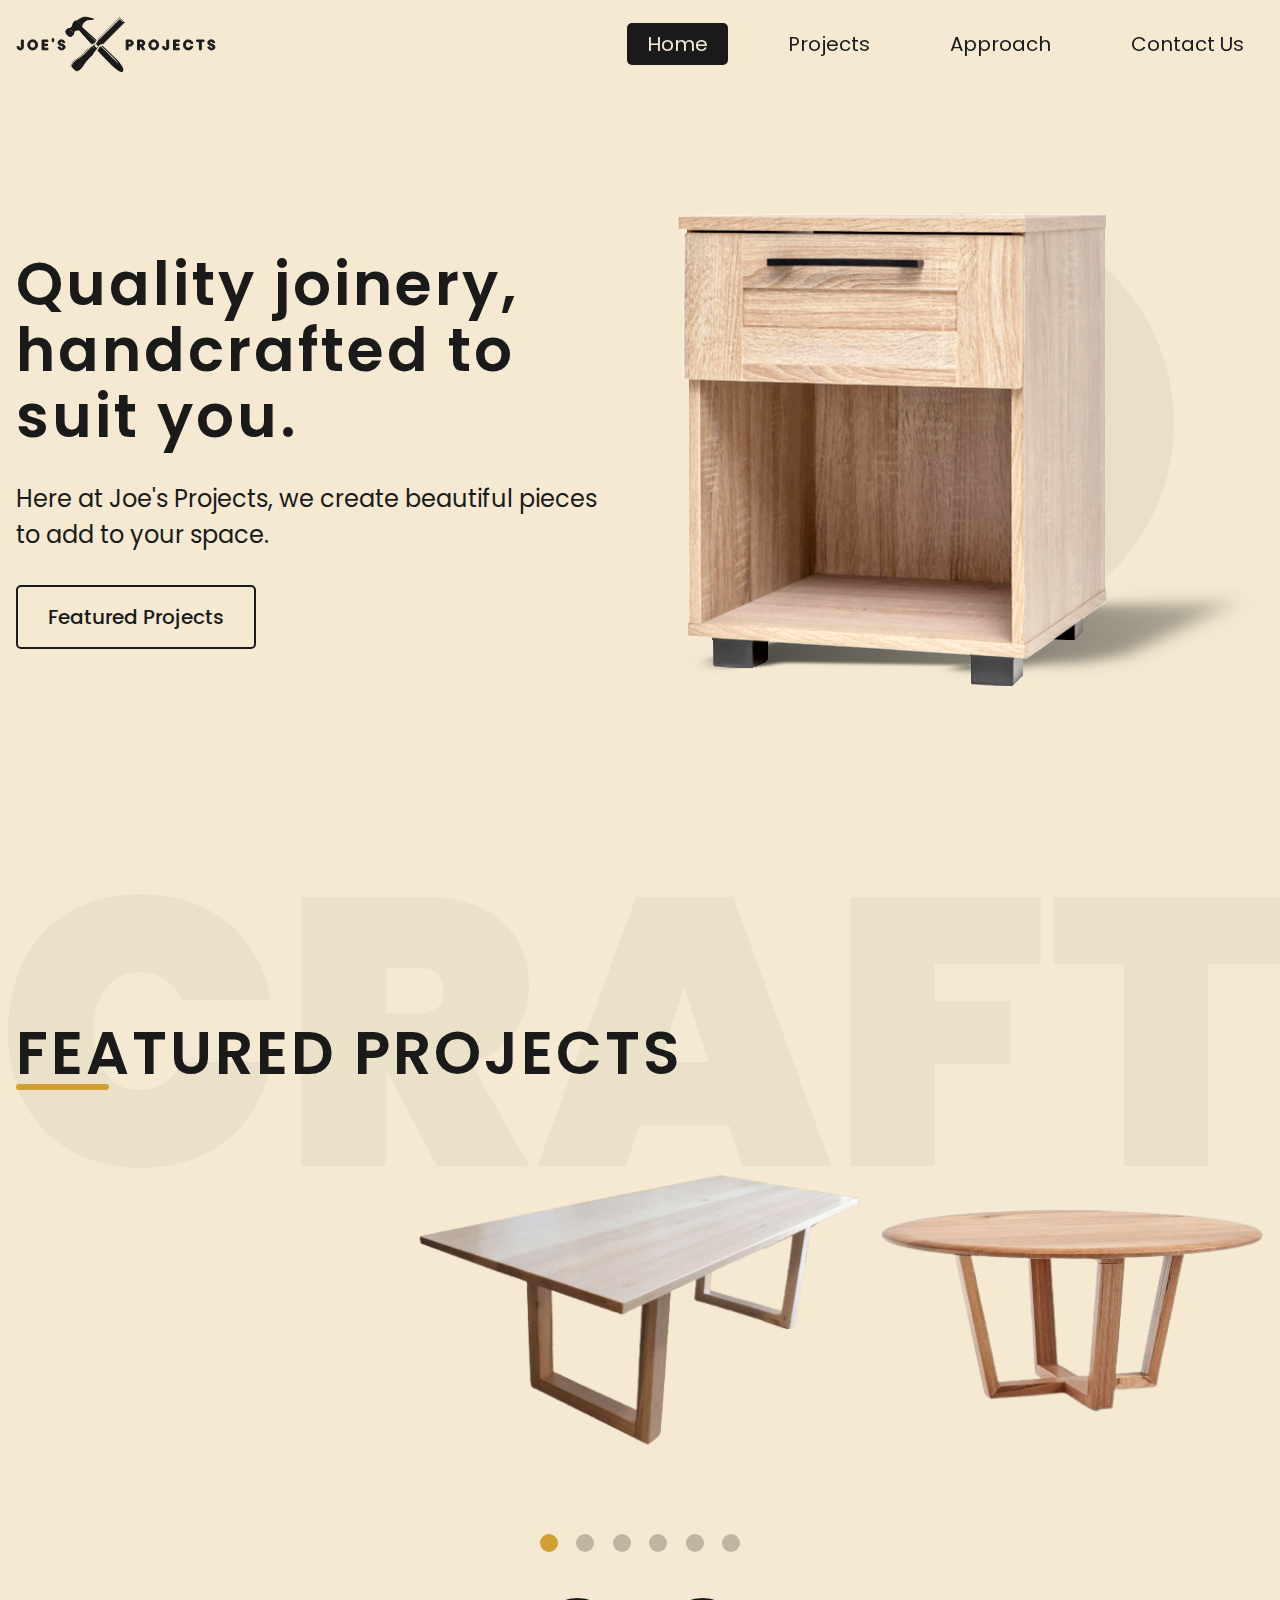
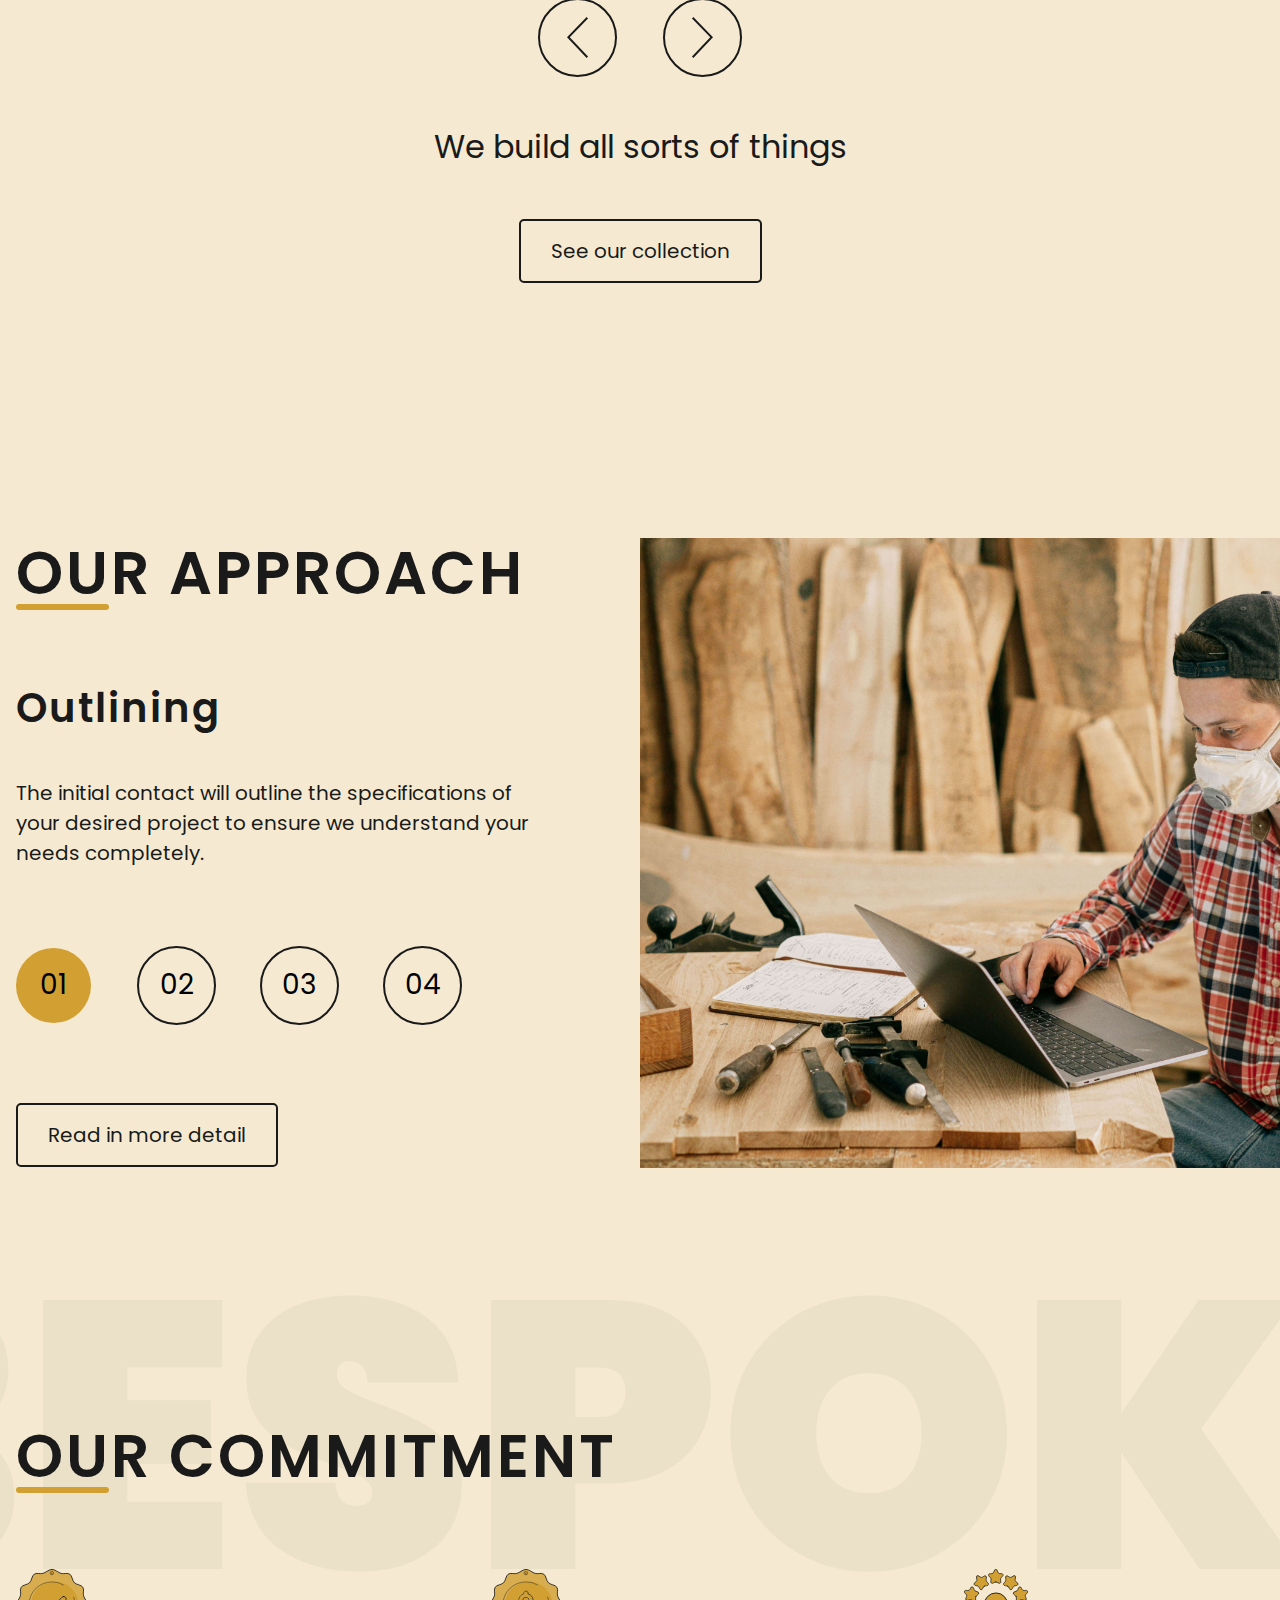
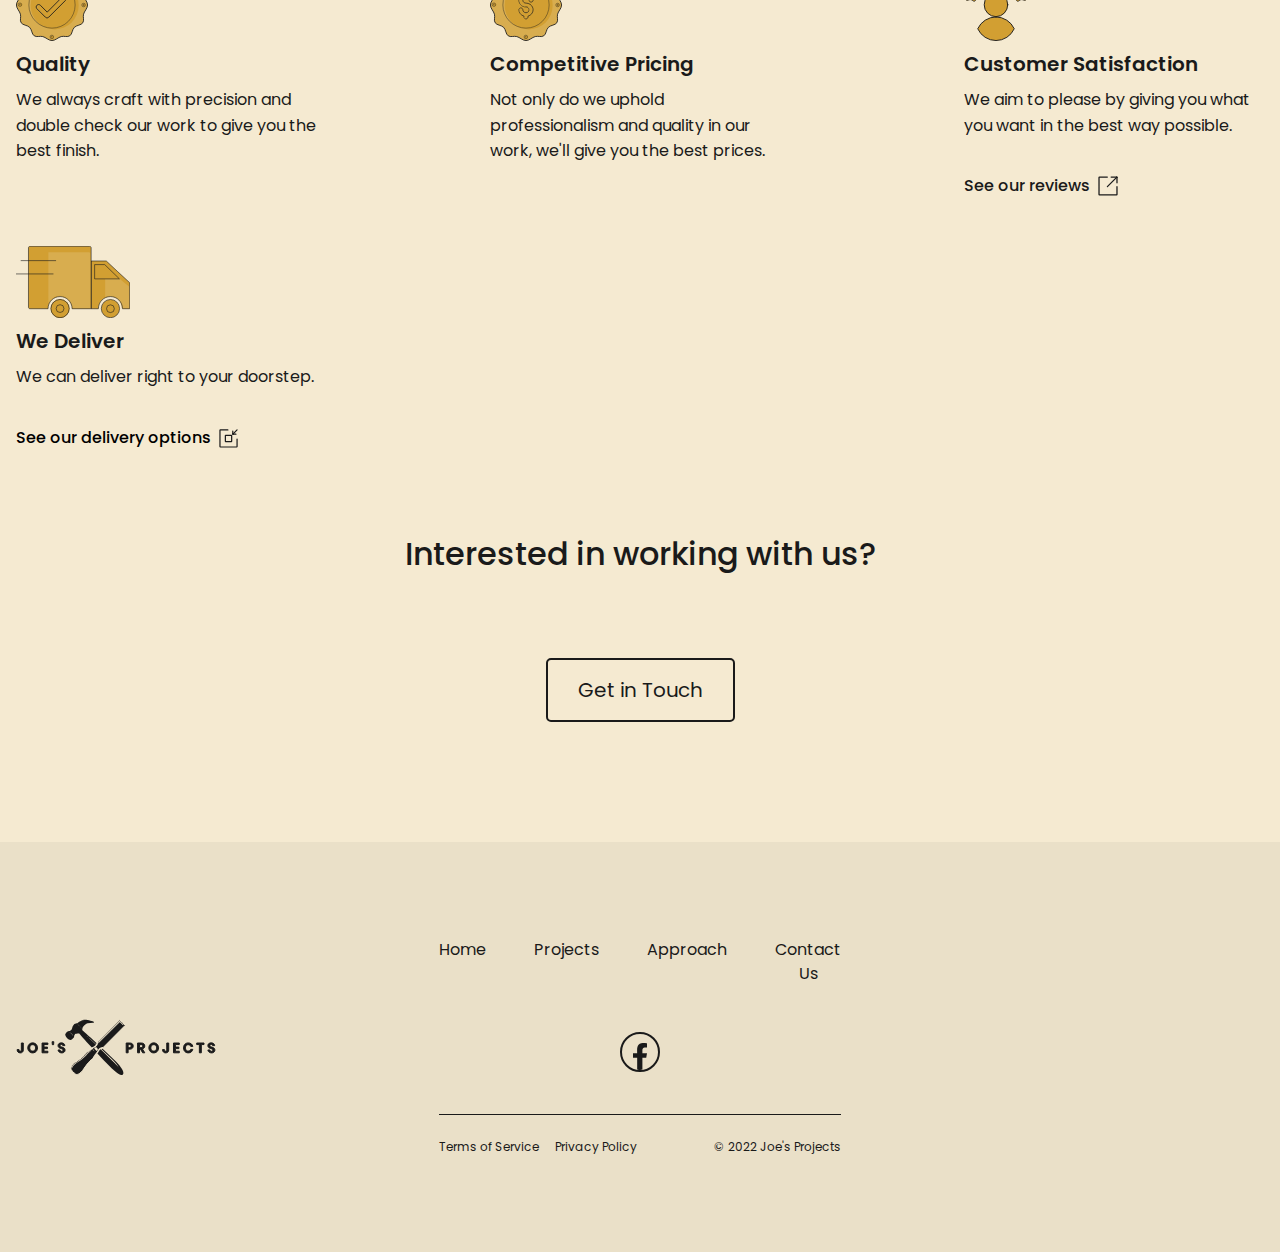
==== commit 4ffb737f: "altered line heights" ====
--- a/index.html
+++ b/index.html
@@ -178,7 +178,7 @@
                         <div>
                             <img loading="lazy" src="./assets/quality-icon.svg" alt="quality icon">
                             <p class="fs-200 fw-600">Quality</p>
-                            <p class="">We always craft with precision and double check our work to give you the best finish.</p>
+                            <p class="section__card-text">We always craft with precision and double check our work to give you the best finish.</p>
                         </div>
                     </div>
 
@@ -186,7 +186,7 @@
                         <div>
                             <img loading="lazy" src="./assets/competitive-pricing-icon.svg" alt="competitive pricing icon">
                             <p class="fs-200 fw-600">Competitive Pricing</p>
-                            <p class="">Not only do we uphold professionalism and quality in our work, we'll give you the best prices.</p>
+                            <p class="section__card-text">Not only do we uphold professionalism and quality in our work, we'll give you the best prices.</p>
                         </div>
                     </div>
                             
@@ -195,7 +195,7 @@
                         <div>
                             <img loading="lazy" src="./assets/customer-satisfaction-icon-2.svg" alt="customer satisfaction icon">
                             <p class="fs-200 fw-600">Customer Satisfaction</p>
-                            <p class="">We aim to please by giving you what you want in the best way possible.</p>
+                            <p class="section__card-text">We aim to please by giving you what you want in the best way possible.</p>
                         </div>
                         <a class="[ flex ] [ fw-500 ]" href="#facebook-page" target="_blank" style="--gap: .5rem; align-items: center">
                             <span>See our reviews</span>
@@ -208,7 +208,7 @@
                         <div>
                             <img loading="lazy" src="./assets/delivery-icon.svg" alt="delivery icon">
                             <p class="fs-200 fw-600">We Deliver</p>
-                            <p class="">We can deliver right to your doorstep.</p>
+                            <p class="section__card-text">We can deliver right to your doorstep.</p>
                         </div>
                         <button class="[ flex ] [ fw-500 ]" data-open-modal-btn style="--gap: .5rem; align-items: center">
                             <span>See our delivery options</span> 
--- a/styles.css
+++ b/styles.css
@@ -763,6 +763,8 @@
     height: 72px; 
 }
 
+.section__card-text { line-height: 1.6; }
+
 @media (min-width: 45em) {
     .section__card { align-self: stretch; }
 
@@ -817,6 +819,8 @@
     width: 100px;
     aspect-ratio: 1;
 }
+
+.modal__text { line-height: 1.6; }
 
 @media (min-width: 48em) {
     .modal__content {
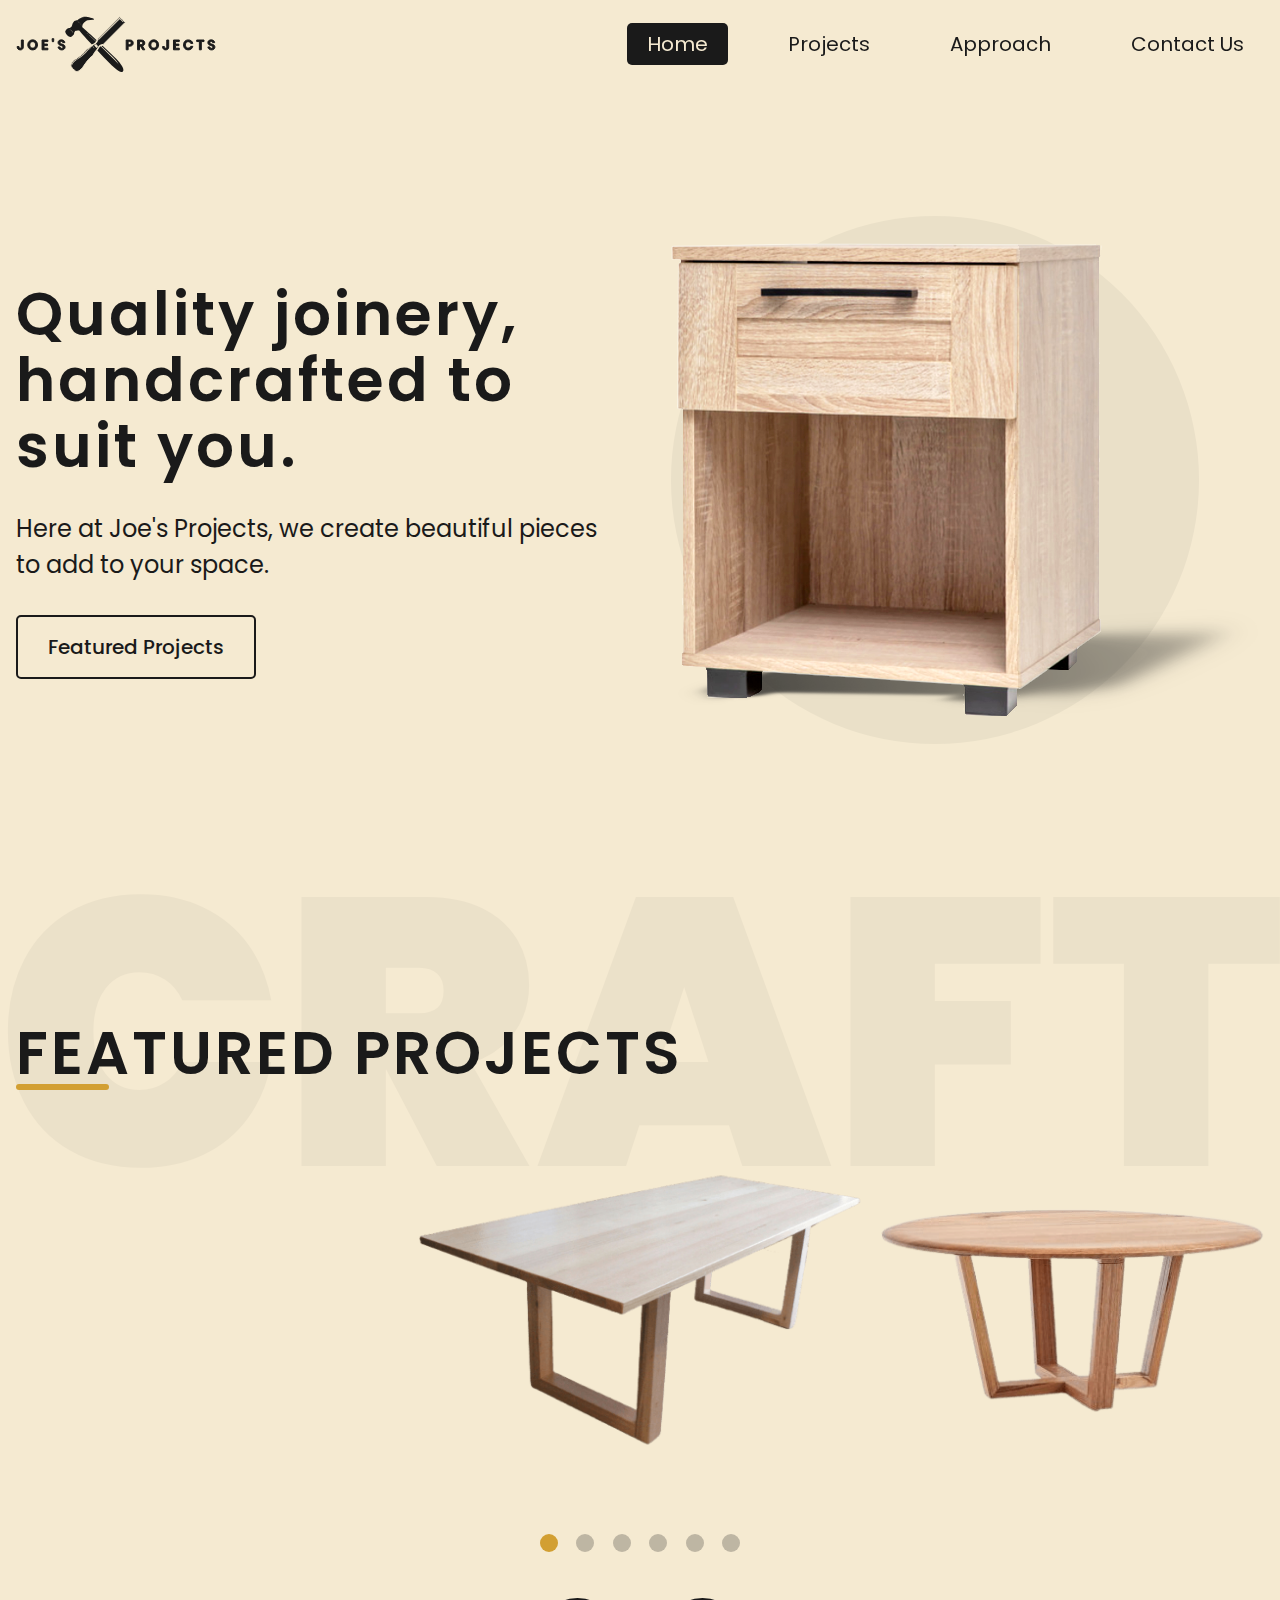
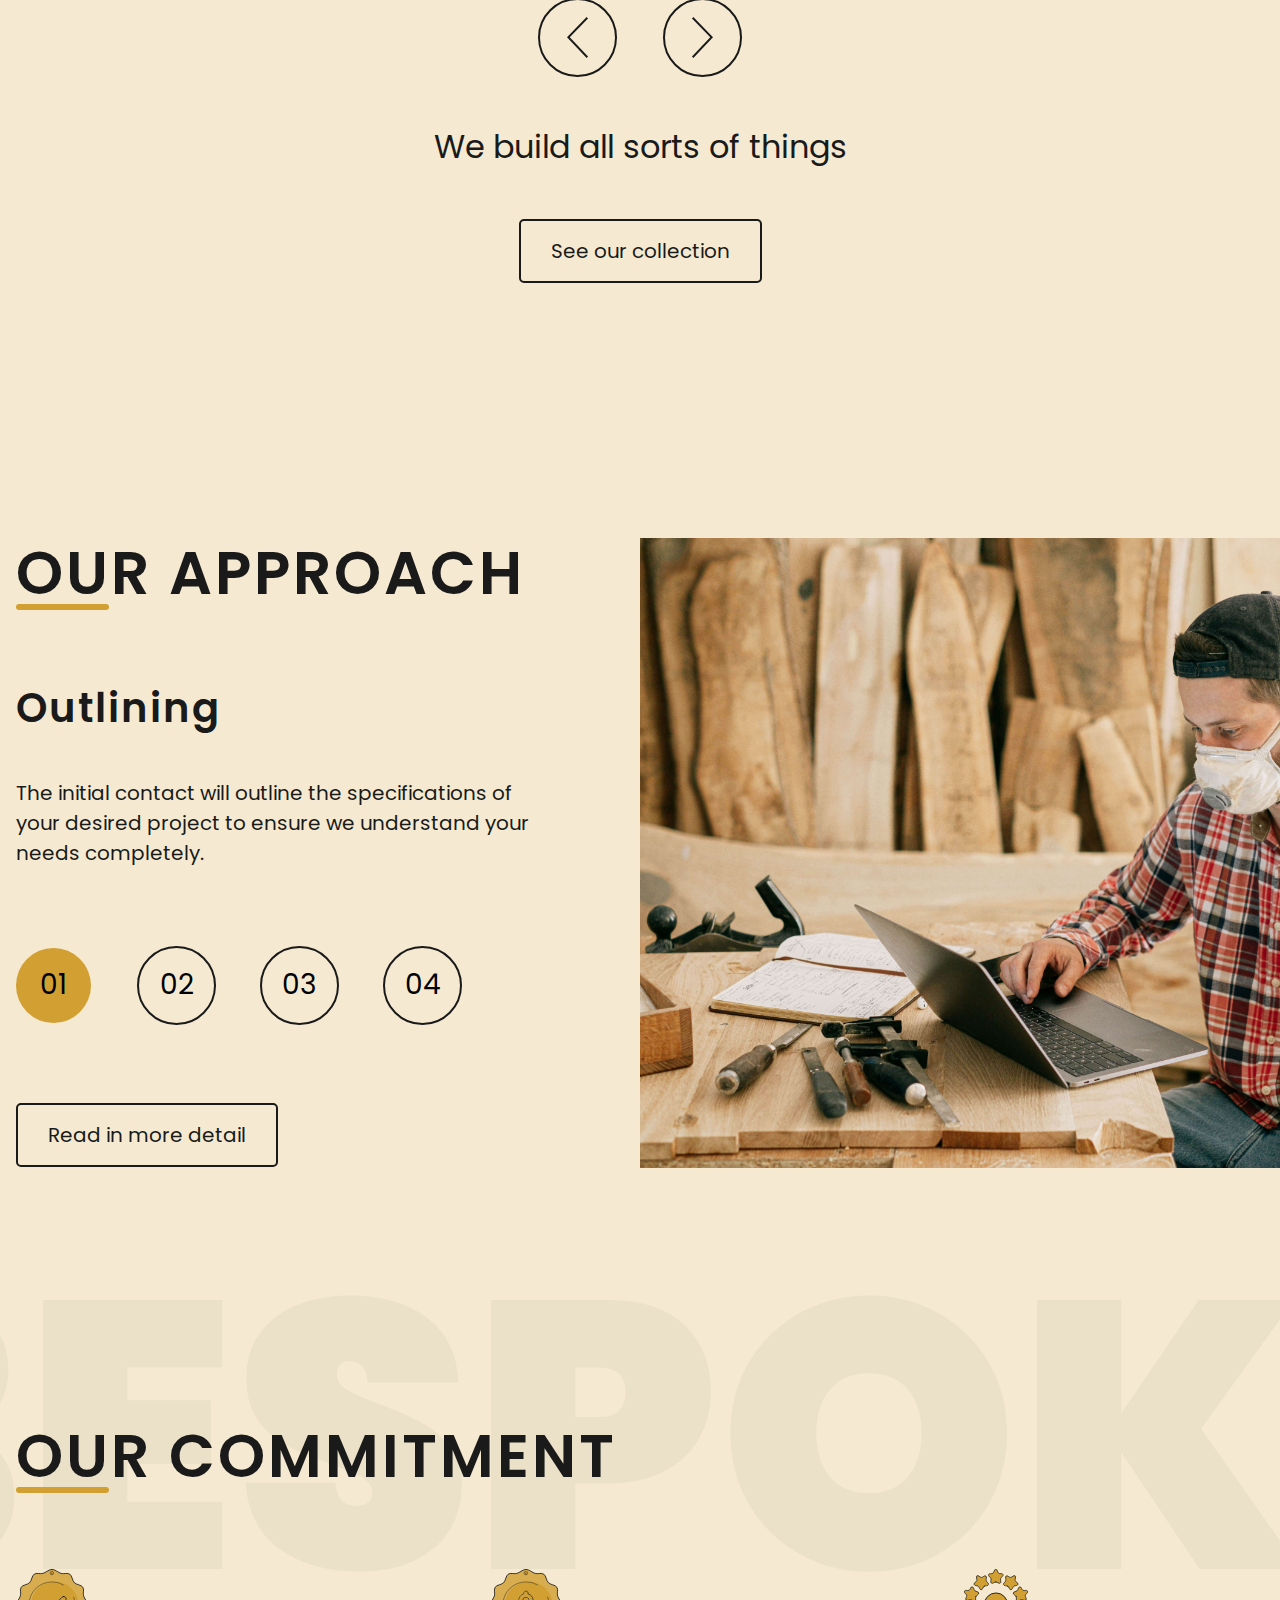
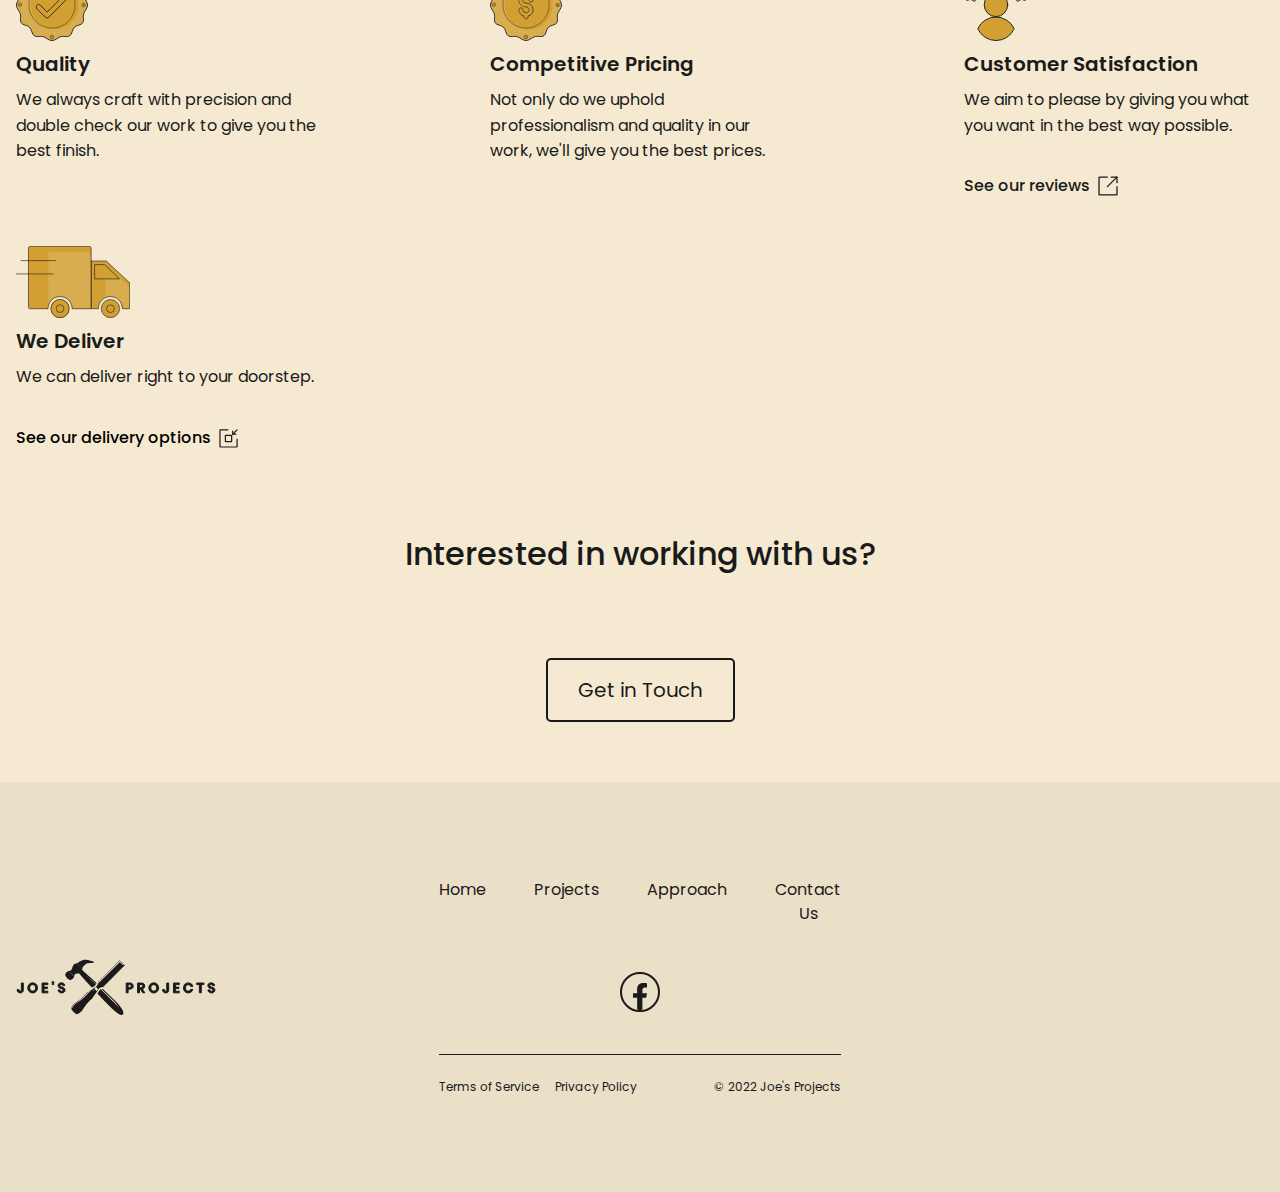
==== commit edc68476: "Added banners to projects, approach, and contact pages and change nav functionality" ====
--- a/index.html
+++ b/index.html
@@ -16,15 +16,15 @@
 <body>
     <a href="#main" class="skip-to-content">Skip to Content</a>
 
-    <header class="primary-header">
+    <header class="primary-header" data-invert-header-styles>
         <div class="[ primary-header__container ] [ flex container ]">
             <a href="index.html">
-                <img class="logo" src="./assets/logo.svg" alt="Joe's Projects">
+                <img class="logo" src="" alt="Joe's Projects">
             </a>
 
             <div class="nav-toggle-container">
                 <div class="nav-toggle" role="button" aria-controls="primary-navigation" aria-expanded="false" aria-pressed="false">   
-                    <span class="sr-only">Menu Toggle</span>
+                    <span class="sr-only">Navigation Button</span>
                 </div>
             </div>
 
@@ -48,15 +48,15 @@
     </header>    
 
     <main id="main">
-        <header class="[ banner banner--home ] [ grid container ]">
-            <div class="[ banner__content ] [ flex ]">
+        <header class="[ hero ] [ grid container ]">
+            <div class="[ hero__content ] [ flex ]">
                 <h1 class="fs-700">Quality joinery, handcrafted to suit you.</h1>
                 <h3 class="fs-300">Here at Joe's Projects, we create beautiful pieces to add to your space.</h3>
                 <a class="[ btn ] [ fs-200 fw-500 ]" href="#projects" data-align="start">Featured Projects</a>
             </div>
-            <div class="banner__img">
+            <div class="[ hero__img-container ] [ grid ]">
                 <img src="./assets/images/hero-image-transparent.png" alt="Bedside Table">
-                <img class="banner__circle" src="./assets/circle.svg" alt="circle decoration">
+                <img class="hero__circle" src="./assets/circle.svg" alt="circle decoration">
             </div>
         </header>
 
@@ -154,7 +154,7 @@
                         <button id="finishing" aria-selected="false" role="tab" class="[ tab hover-state ] [ grid ]" tabindex="-1">04</button>
                     </div>
 
-                    <a class="[ btn ] [ fs-200 ]" href="process.html" data-align="start">Read in more detail</a>
+                    <a class="[ btn ] [ fs-200 ]" href="approach.html" data-align="start">Read in more detail</a>
                 </div>
 
                 <div class="video-container obj-fit">
--- a/styles.css
+++ b/styles.css
@@ -8,6 +8,7 @@
     --clr-dark: 0 0% 10%;
 
     --ff-sans: 'Poppins', sans-serif;
+    --ff-serif: 'Playfair Display', serif;
 
     --fs-700: 2rem;
     --fs-600: 1.75rem;
@@ -167,7 +168,7 @@
 /*
     1. General stylings
     1.1 Primary Header
-    1.2 Navigation Toggle
+    1.2 Mobile Navigation Toggle
     1.3 Primary Navigation
     1.4 Footer
     1.5 Modal
@@ -201,7 +202,7 @@
     .logo { width: 200px; }
 }
 
-/* 1.2 Navigation Toggle */
+/* 1.2 Mobile Navigation Toggle */
 .nav-toggle-container {
     display: grid;
     place-items: center end;
@@ -515,66 +516,98 @@
 .hover-state:hover::after,
 .hover-state:focus::after { transform: scale(1); }
 
-/* home page */
-
-/* banner */
+/* Banner */
 .banner {
-    align-items: center;
+    place-items: center;
     position: relative;
+    height: 740px;
+}
+
+.banner__content {
+    position: absolute;
+    z-index: 1;
+}
+
+/* TODO */
+.banner__title {
+    padding-inline-start: .375em;
+    color: hsl( var(--clr-primary) );
+    -webkit-text-stroke: 1px hsl( var(--clr-primary) );
+    font-size: clamp(40px, 10vw + 1rem, 120px);
+    font-weight: 400;
+    font-style: italic;
+    letter-spacing: .375em;
+}
+
+.banner__img-container {
+    width: 100vw;
+    height: inherit;
+}
+
+@media (min-width: 64em) {
+    .banner::before {
+        content: '';
+        position: absolute;
+        inset-block-end: -12.5%;
+        inset-inline: -10%;
+        z-index: 1;
+        height: 20%;
+        background: hsl( var(--clr-primary) );
+        filter: blur(1em)
+    }
+
+    .banner__title { letter-spacing: .6em; }
+}
+
+/* Home Page */
+/* Hero */
+.hero {
+    place-items: center;
+    position: relative;
+    inset-block-start: 3.75rem; /* Push content down (height of primary__header) to stop content overlapping */
     width: 100%;
-    height: 100vh;
-}
-
-.banner--contact { max-height: 640px; }
-
-.banner__content {
+    height: calc(100vh - 3.75rem);
+    padding-block: 1.75rem;
+}
+
+.hero__content {
     --gap: 2rem;
     flex-direction: column;
     align-items: center;
-    justify-self: center;
     text-align: center;
 }
 
-.banner__img { display: none; }
+.hero__img-container {
+    place-items: center;
+    position: relative;
+}
+
+.hero__circle { 
+    justify-self: start;
+    position: absolute;
+    z-index: -1;
+    width: 90%;
+}
 
 @media (min-width: 48em) {
-    .banner__content { width: 75%; }
-}
-
-@media (min-width: 64em) {
-    .banner--home { grid-template-columns: repeat(2, 1fr); }
-
-    .banner__content {
+    .hero__content { width: 75%; }
+}
+
+@media (min-width: 64em) {
+    .hero { grid-template-columns: repeat(2, 1fr); }
+
+    .hero__content {
         align-items: flex-start;
-        justify-self: start;
         width: 100%;
         text-align: start;
     }
-
-    .banner__title {
-        width: 100%;
-        text-align: center;
-    }
-
-    .banner__img { 
-        display: grid; 
-        justify-items: center;
-        position: relative;
-    }
-
-    .banner__img :first-child { justify-self: end; }
-
-    .banner__circle { 
-        position: absolute; 
-        z-index: -1;
-        width: 70%;
-    }
-}
-
-/* sections */
+}
+
+/* Sections */
 .section { 
     align-items: center;
     position: relative; 
+    inset-block-start: 3.75rem; /* Push content down (height of primary__header) to stop content overlapping */
 }
 
 .watermark { display: none; }
@@ -610,7 +643,7 @@
 }
 
 @media (min-width: 64em) {
-    .section__content--projects { padding-block: 15rem; }
+    .section__content--projects { padding-block: 5rem; }
 
     .section__content[data-approach-content] { 
         grid-auto-flow: column; 
@@ -1251,8 +1284,6 @@
 /* typography */
 .ff-sans { font-family: var(--ff-sans); }
 .ff-serif { font-family: var(--ff-serif); }
-.ff-serif-italic { font-family: var(--ff-serif-italic); }
-.ff-script { font-family: var(--ff-script); }
 
 .fs-800 { font-size: var(--fs-800); }
 .fs-700 { font-size: var(--fs-700); }
@@ -1275,12 +1306,15 @@
 .uppercase { text-transform: uppercase; }
 
 /* decorative */
-.overlay-dark { position: relative; }
+.overlay-dark { 
+    --transparency: .3;
+    position: relative; 
+}
 .overlay-dark::after {
     content: '';
     position: absolute;
     inset: 0;
-    background-color: hsl( var(--clr-dark) / .3 );
+    background-color: hsl( var(--clr-dark) / var(--transparency) );
 }
 
 .underline {
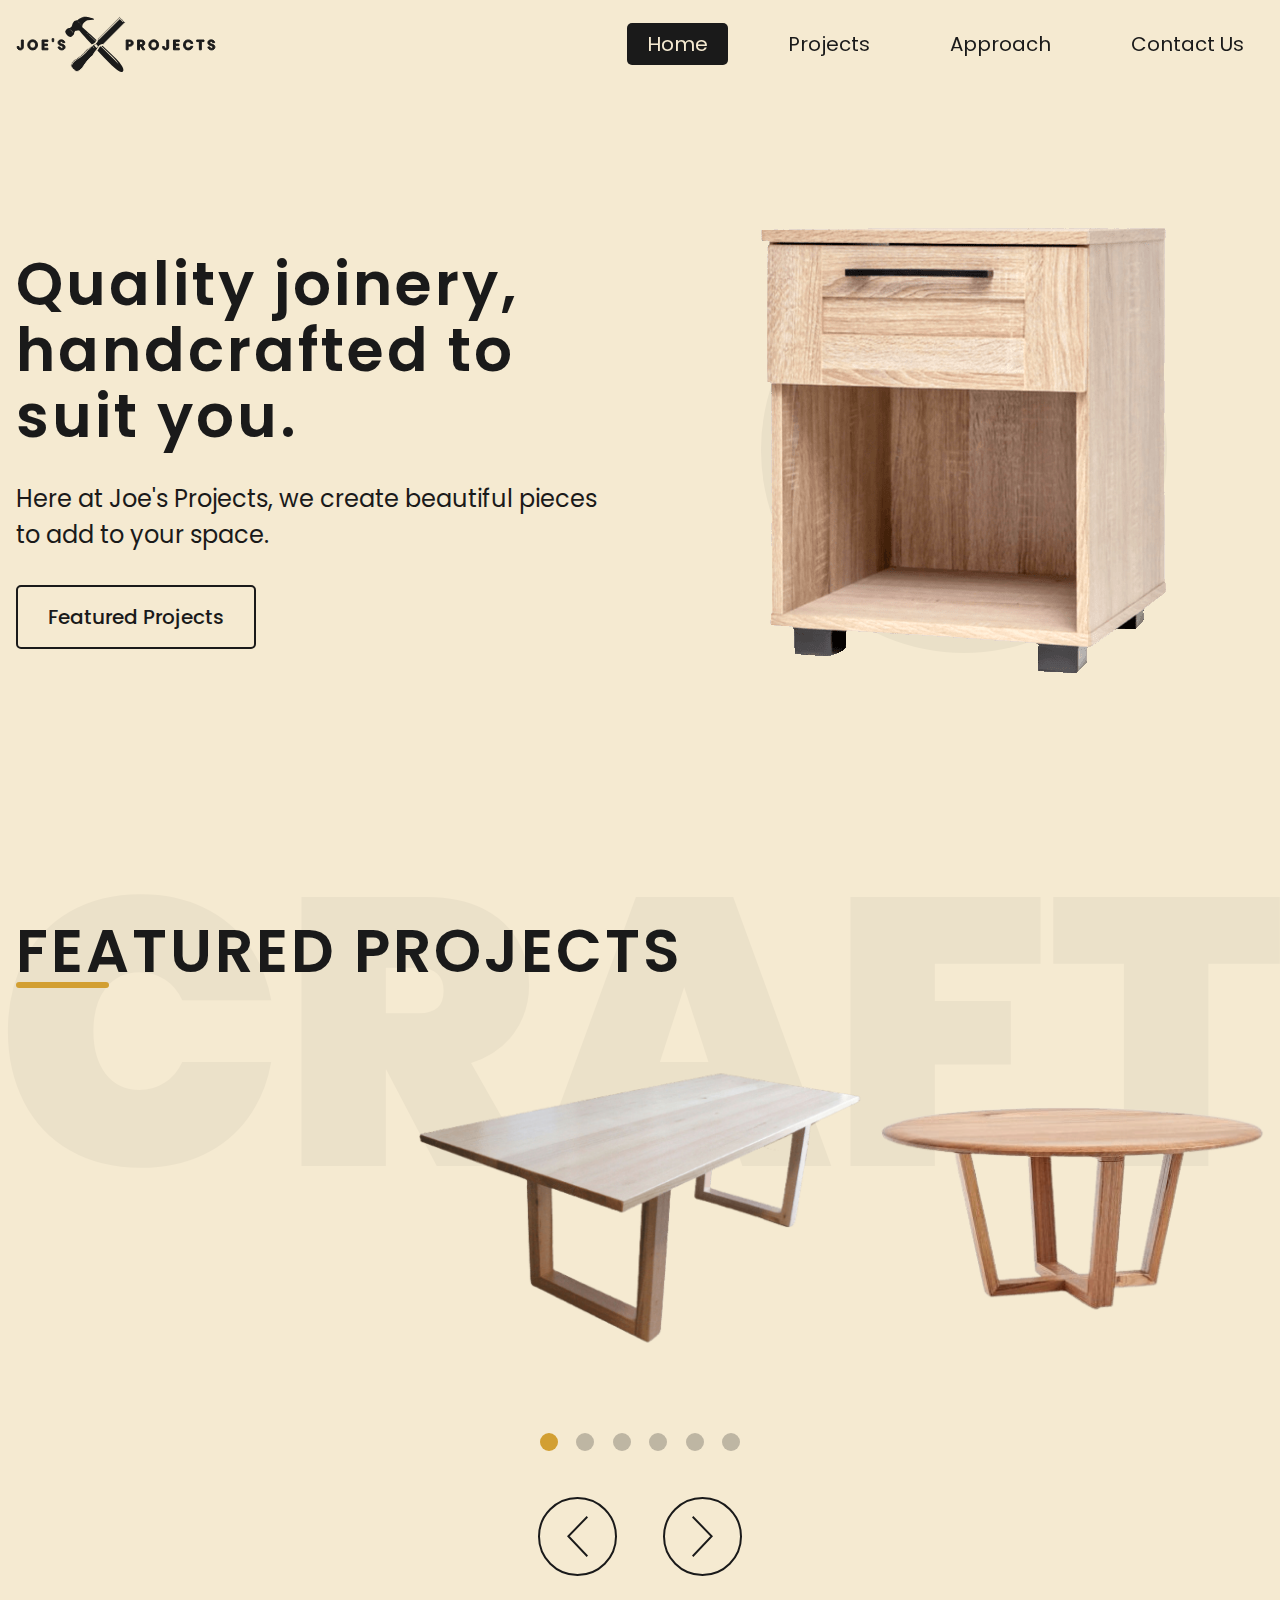
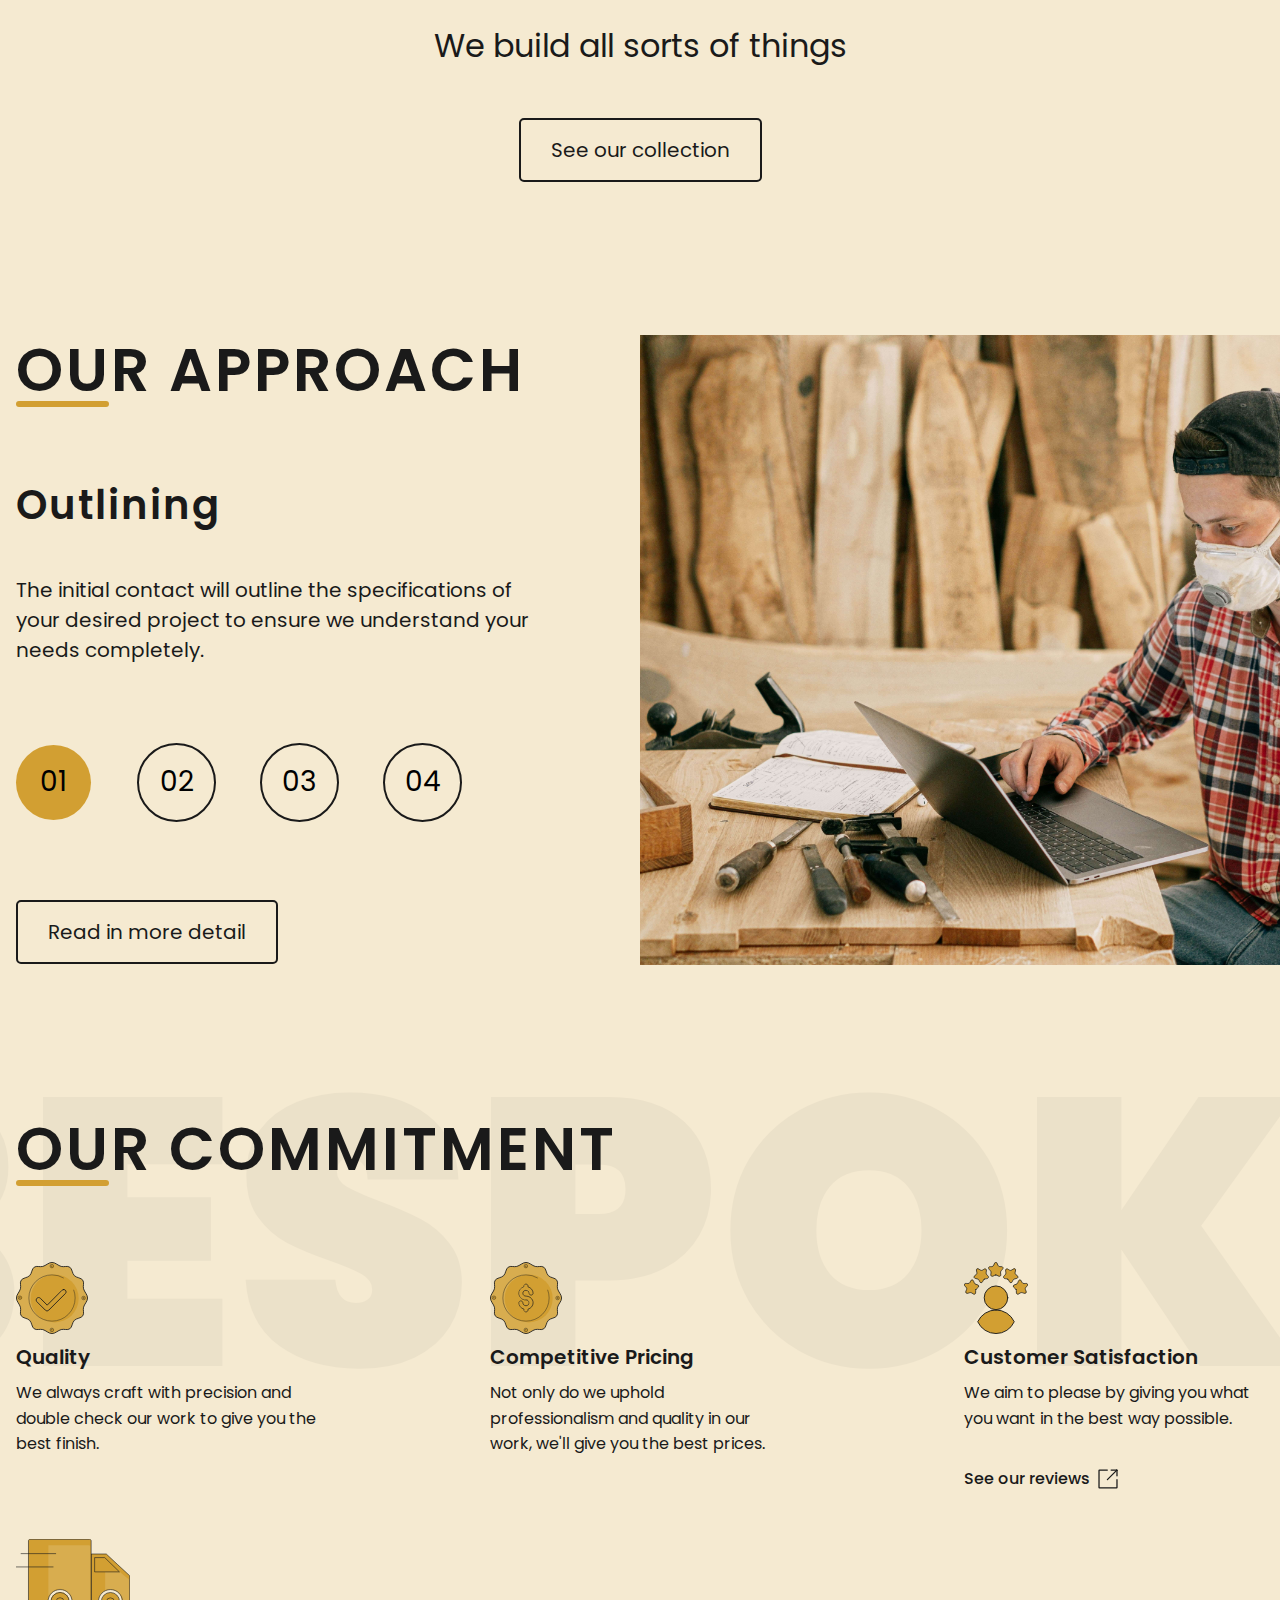
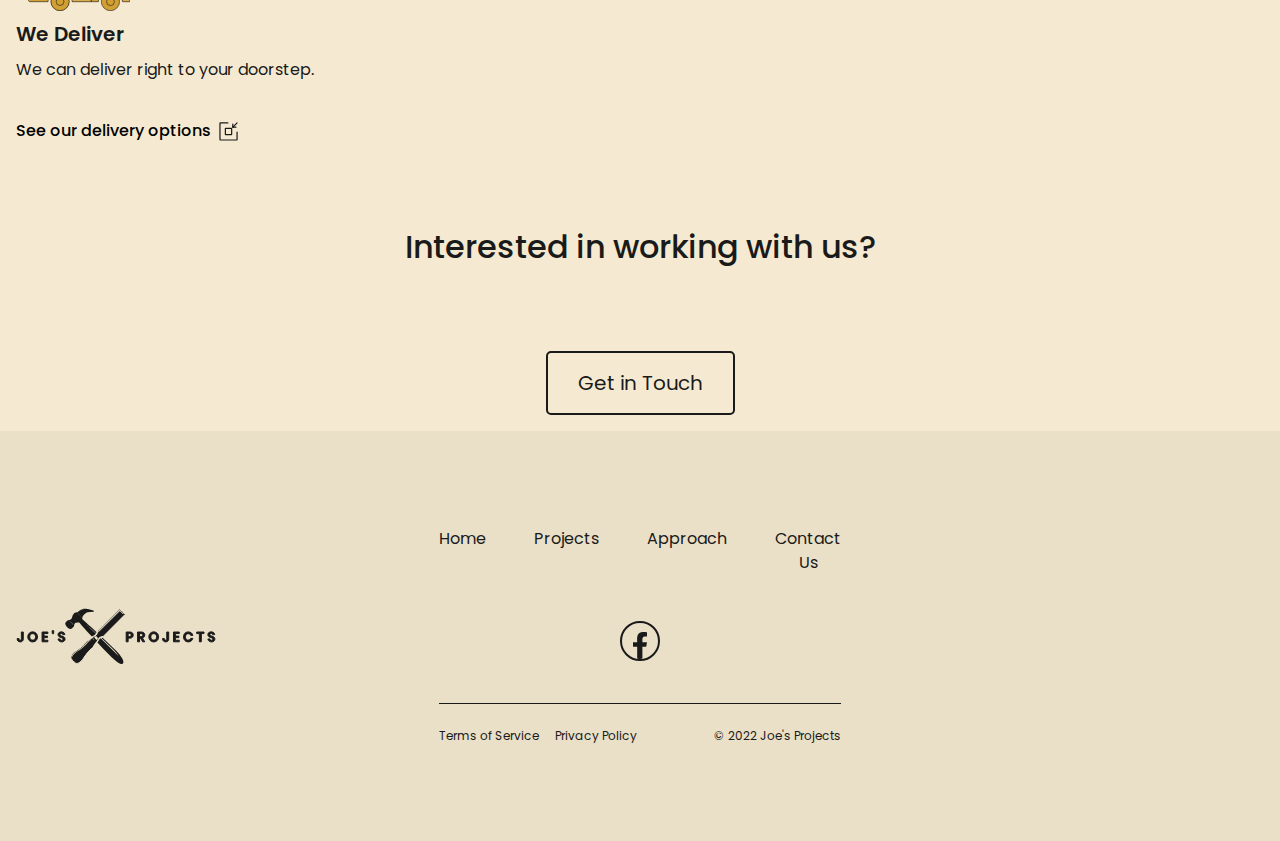
==== commit 4ee8a3d7: "fixed hero image and spacing issues" ====
--- a/index.html
+++ b/index.html
@@ -55,7 +55,7 @@
                 <a class="[ btn ] [ fs-200 fw-500 ]" href="#projects" data-align="start">Featured Projects</a>
             </div>
             <div class="[ hero__img-container ] [ grid ]">
-                <img src="./assets/images/hero-image-transparent.png" alt="Bedside Table">
+                <img class="hero__img" src="./assets/images/hero-image.png" alt="Bedside Table">
                 <img class="hero__circle" src="./assets/circle.svg" alt="circle decoration">
             </div>
         </header>
--- a/styles.css
+++ b/styles.css
@@ -34,6 +34,8 @@
 
     --btn-padding-block: .75em;
     --btn-padding-inline: 1.5em;
+
+    --section-margin-block: 6rem;
 
     --footer-padding-block: 6rem;
 }
@@ -335,7 +337,7 @@
 
 /* 1.4 Footer */
 @media (max-width: 47.99em) {
-    .footer { margin-block-start: 5rem; }
+    /* .footer { margin-block-start: 5rem; } */
 }
 
 .footer { padding-block: var(--footer-padding-block); }
@@ -531,7 +533,7 @@
 /* TODO */
 .banner__title {
     padding-inline-start: .375em;
-    color: hsl( var(--clr-primary) );
+    color: transparent;
     -webkit-text-stroke: 1px hsl( var(--clr-primary) );
     font-size: clamp(40px, 10vw + 1rem, 120px);
     font-weight: 400;
@@ -545,17 +547,6 @@
 }
 
 @media (min-width: 64em) {
-    .banner::before {
-        content: '';
-        position: absolute;
-        inset-block-end: -12.5%;
-        inset-inline: -10%;
-        z-index: 1;
-        height: 20%;
-        background: hsl( var(--clr-primary) );
-        filter: blur(1em)
-    }
-
     .banner__title { letter-spacing: .6em; }
 }
 
@@ -564,10 +555,10 @@
 .hero {
     place-items: center;
     position: relative;
-    inset-block-start: 3.75rem; /* Push content down (height of primary__header) to stop content overlapping */
+    /*inset-block-start: 3.75rem;  Push content down (height of primary__header) to stop content overlapping */
     width: 100%;
-    height: calc(100vh - 3.75rem);
-    padding-block: 1.75rem;
+    height: 100vh;
+    padding-block: 5.5rem;
 }
 
 .hero__content {
@@ -582,11 +573,15 @@
     position: relative;
 }
 
+@media (max-width: 63.99em) {
+    .hero__img {
+        max-width: 80%;
+    }
+}
+
 .hero__circle { 
-    justify-self: start;
     position: absolute;
     z-index: -1;
-    width: 90%;
 }
 
 @media (min-width: 48em) {
@@ -606,8 +601,7 @@
 /* Sections */
 .section { 
     align-items: center;
-    position: relative; 
-    inset-block-start: 3.75rem; /* Push content down (height of primary__header) to stop content overlapping */
+    position: relative;
 }
 
 .watermark { display: none; }
@@ -628,6 +622,7 @@
 .section__content { 
     place-items: center;
     width: 100%;
+    padding-block: 1rem;
 }
 
 .section__content[data-approach-content],
@@ -639,7 +634,7 @@
 }
 
 @media (min-width: 48em) {
-    .section__content--home { padding-block: 7.5rem; }
+    /* .section__content--home { padding-block: 7.5rem; } */
 }
 
 @media (min-width: 64em) {
@@ -898,7 +893,7 @@
 @media (min-width: 48em) {
     .category-select-container {
          width: min(calc(50% - 1.5rem), 430px); 
-         margin-block-end: 5rem;
+         margin-block-end: 3rem;
     }
 
     .projects-grid { grid-template-columns: repeat(2, 1fr); }
